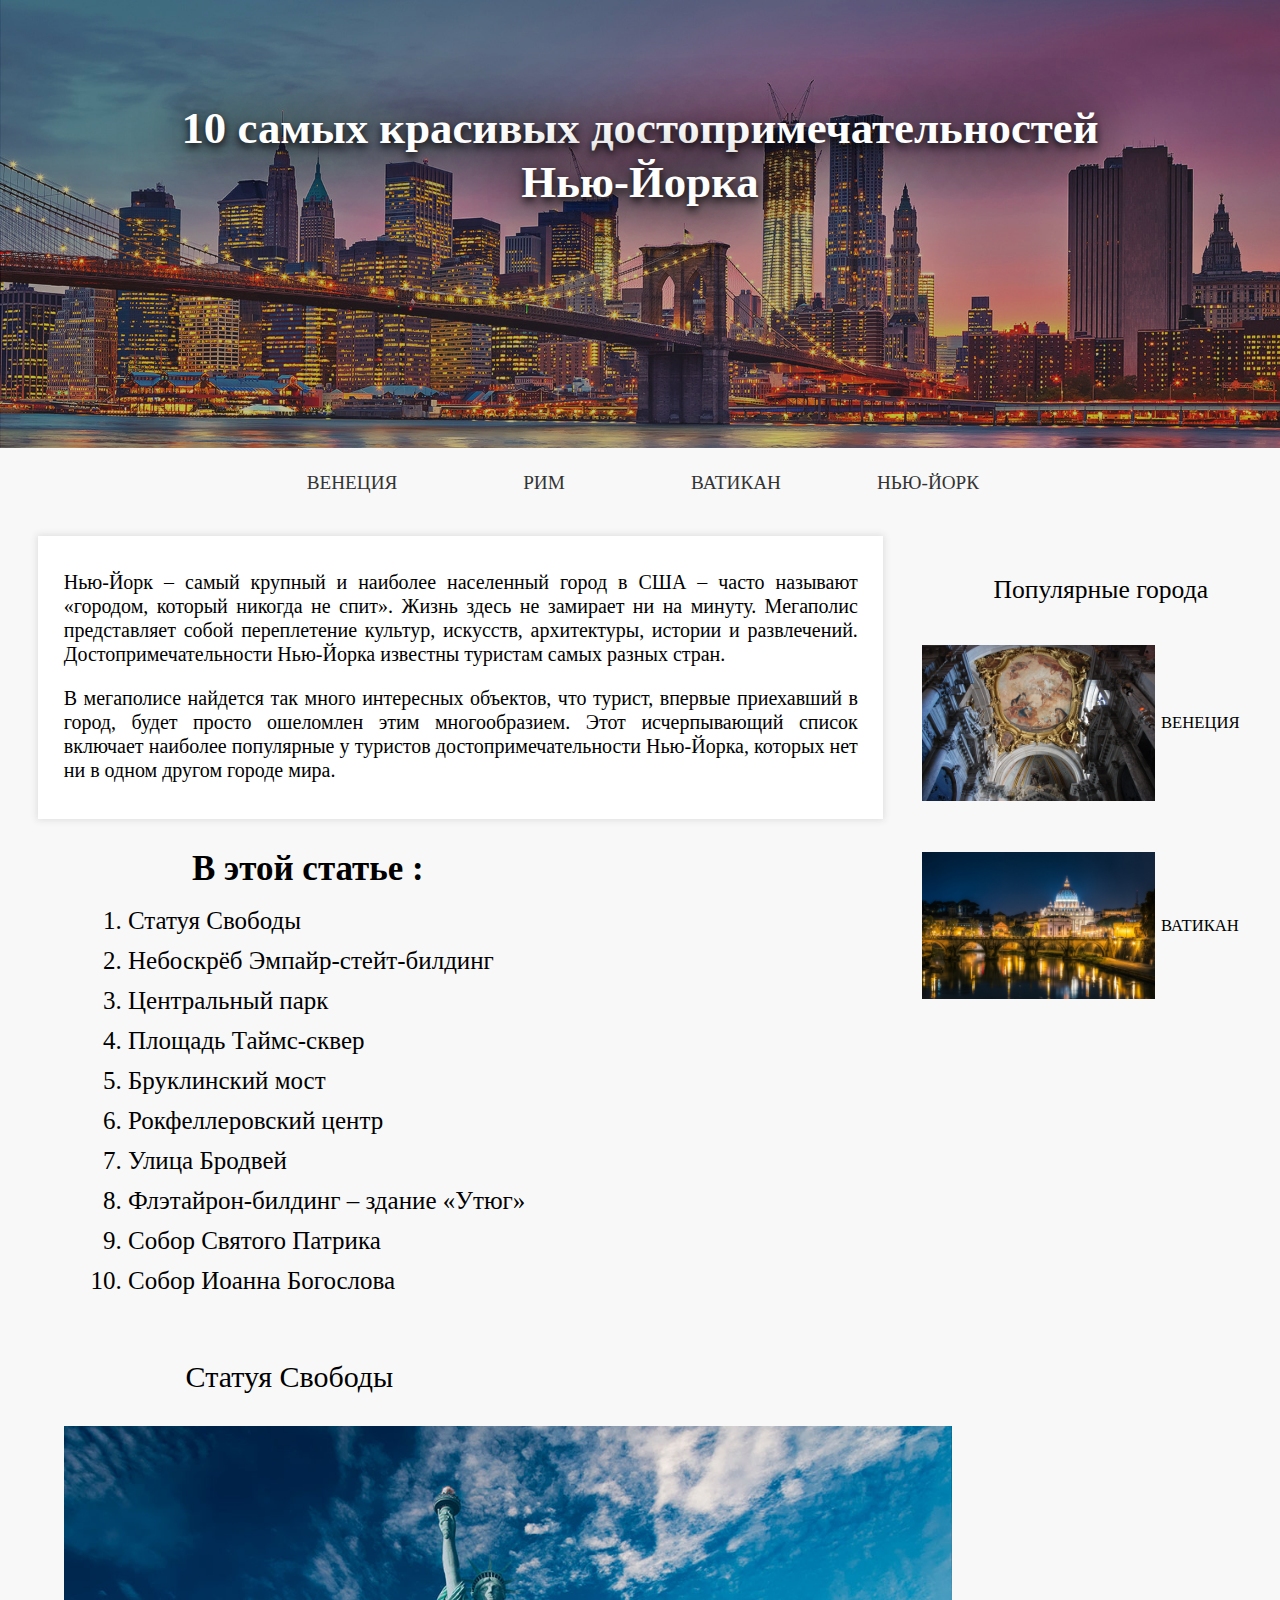
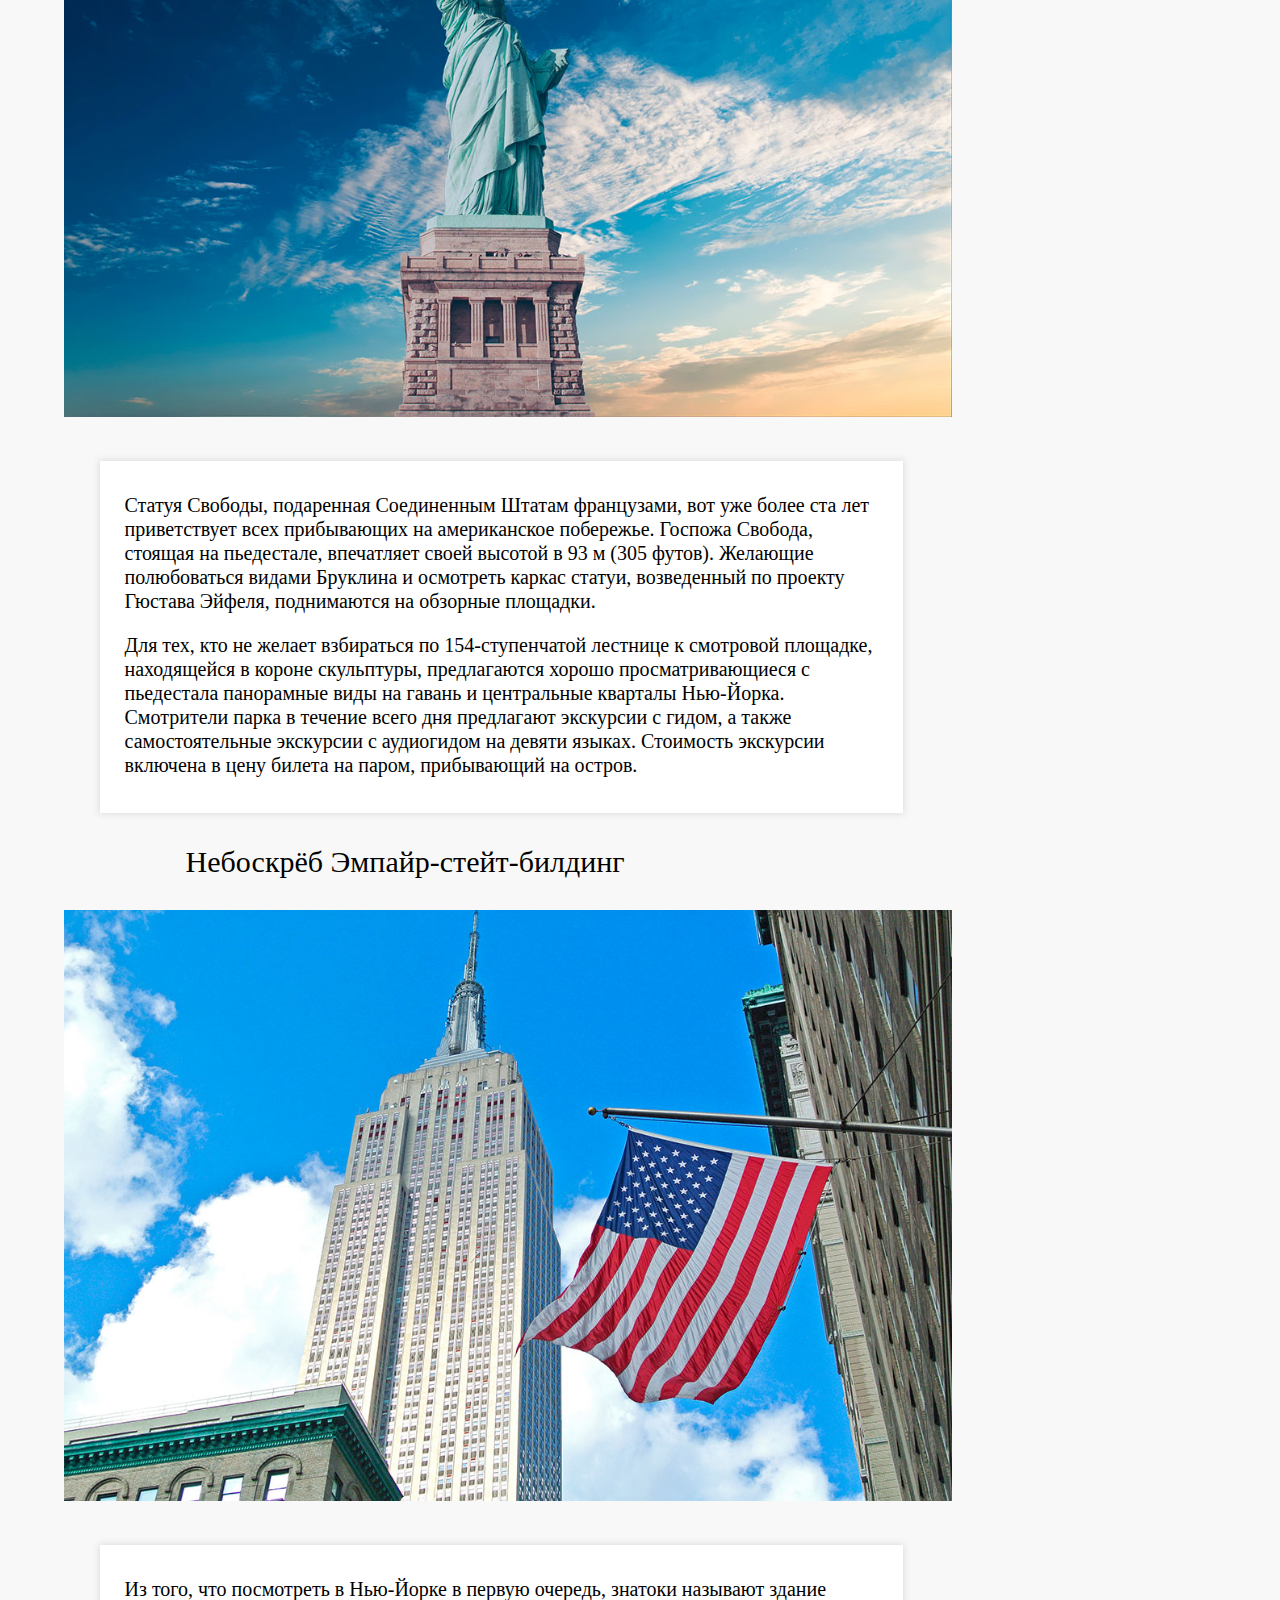
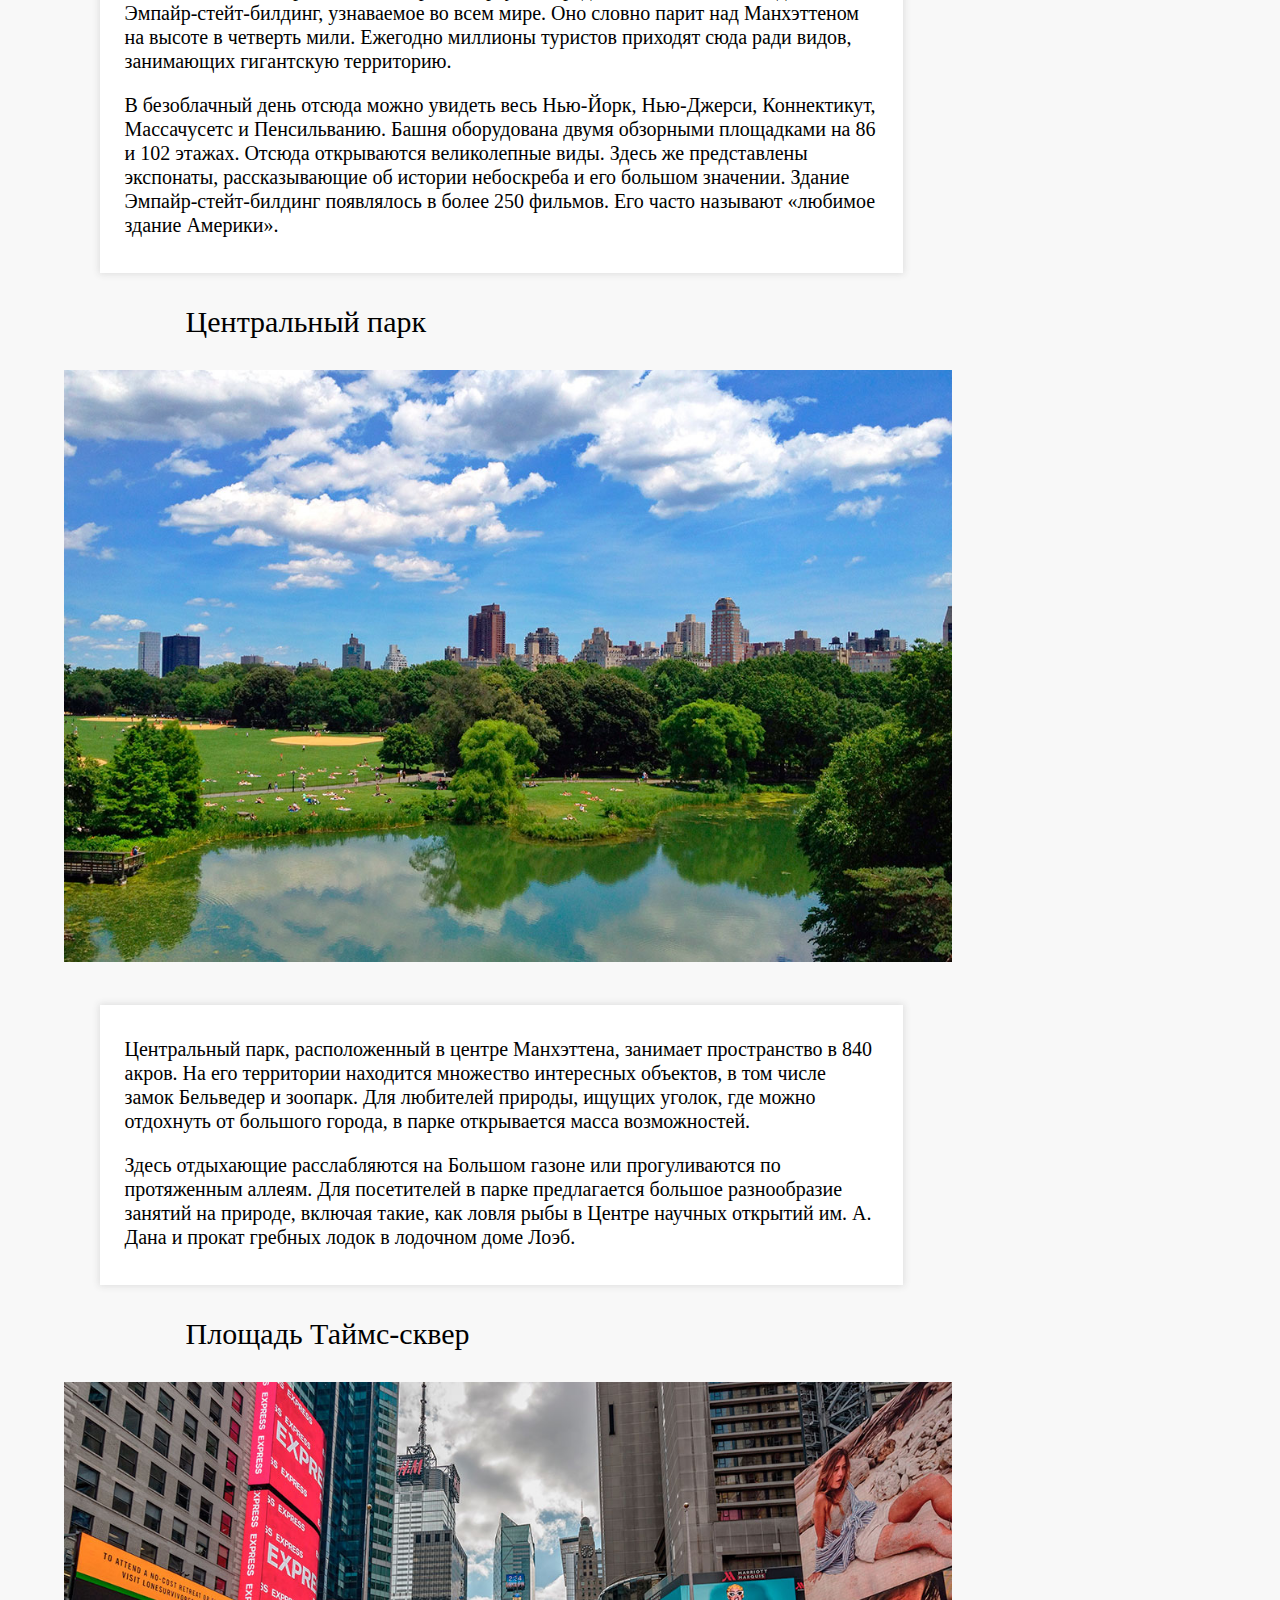
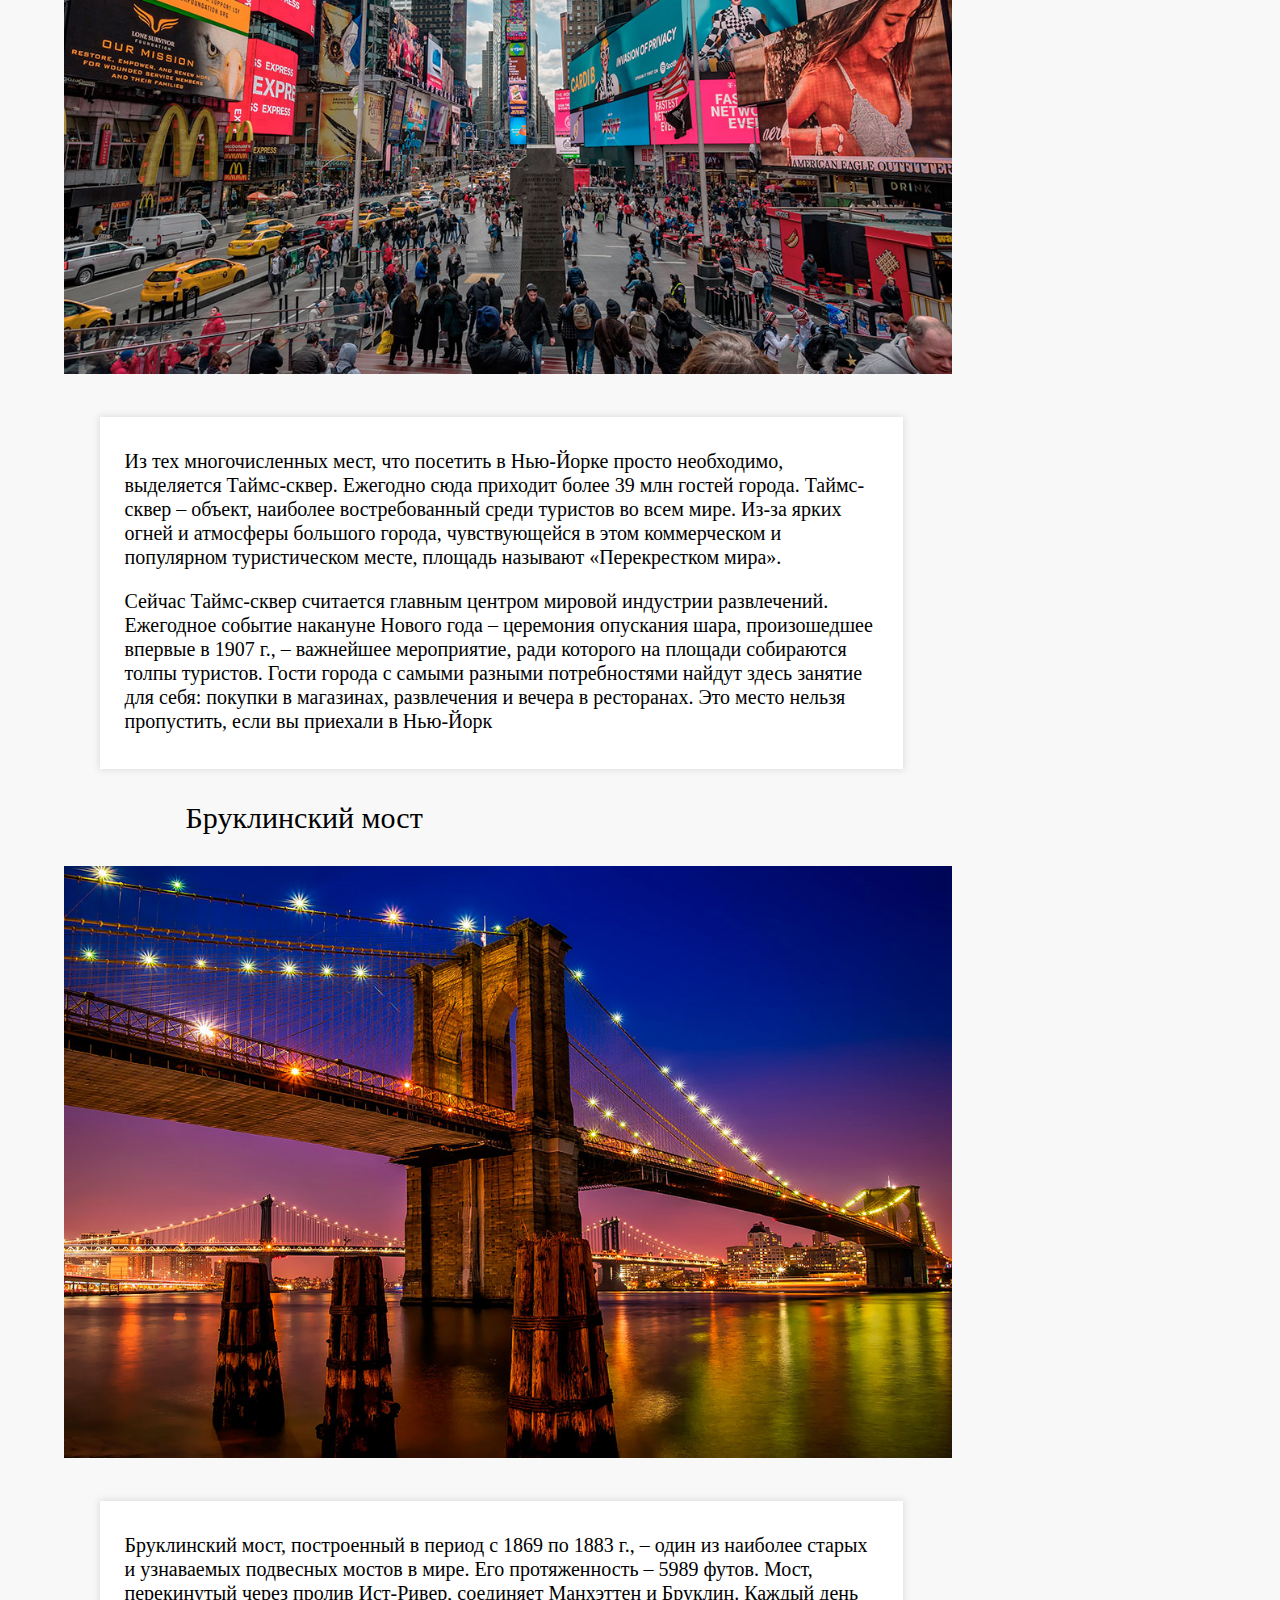
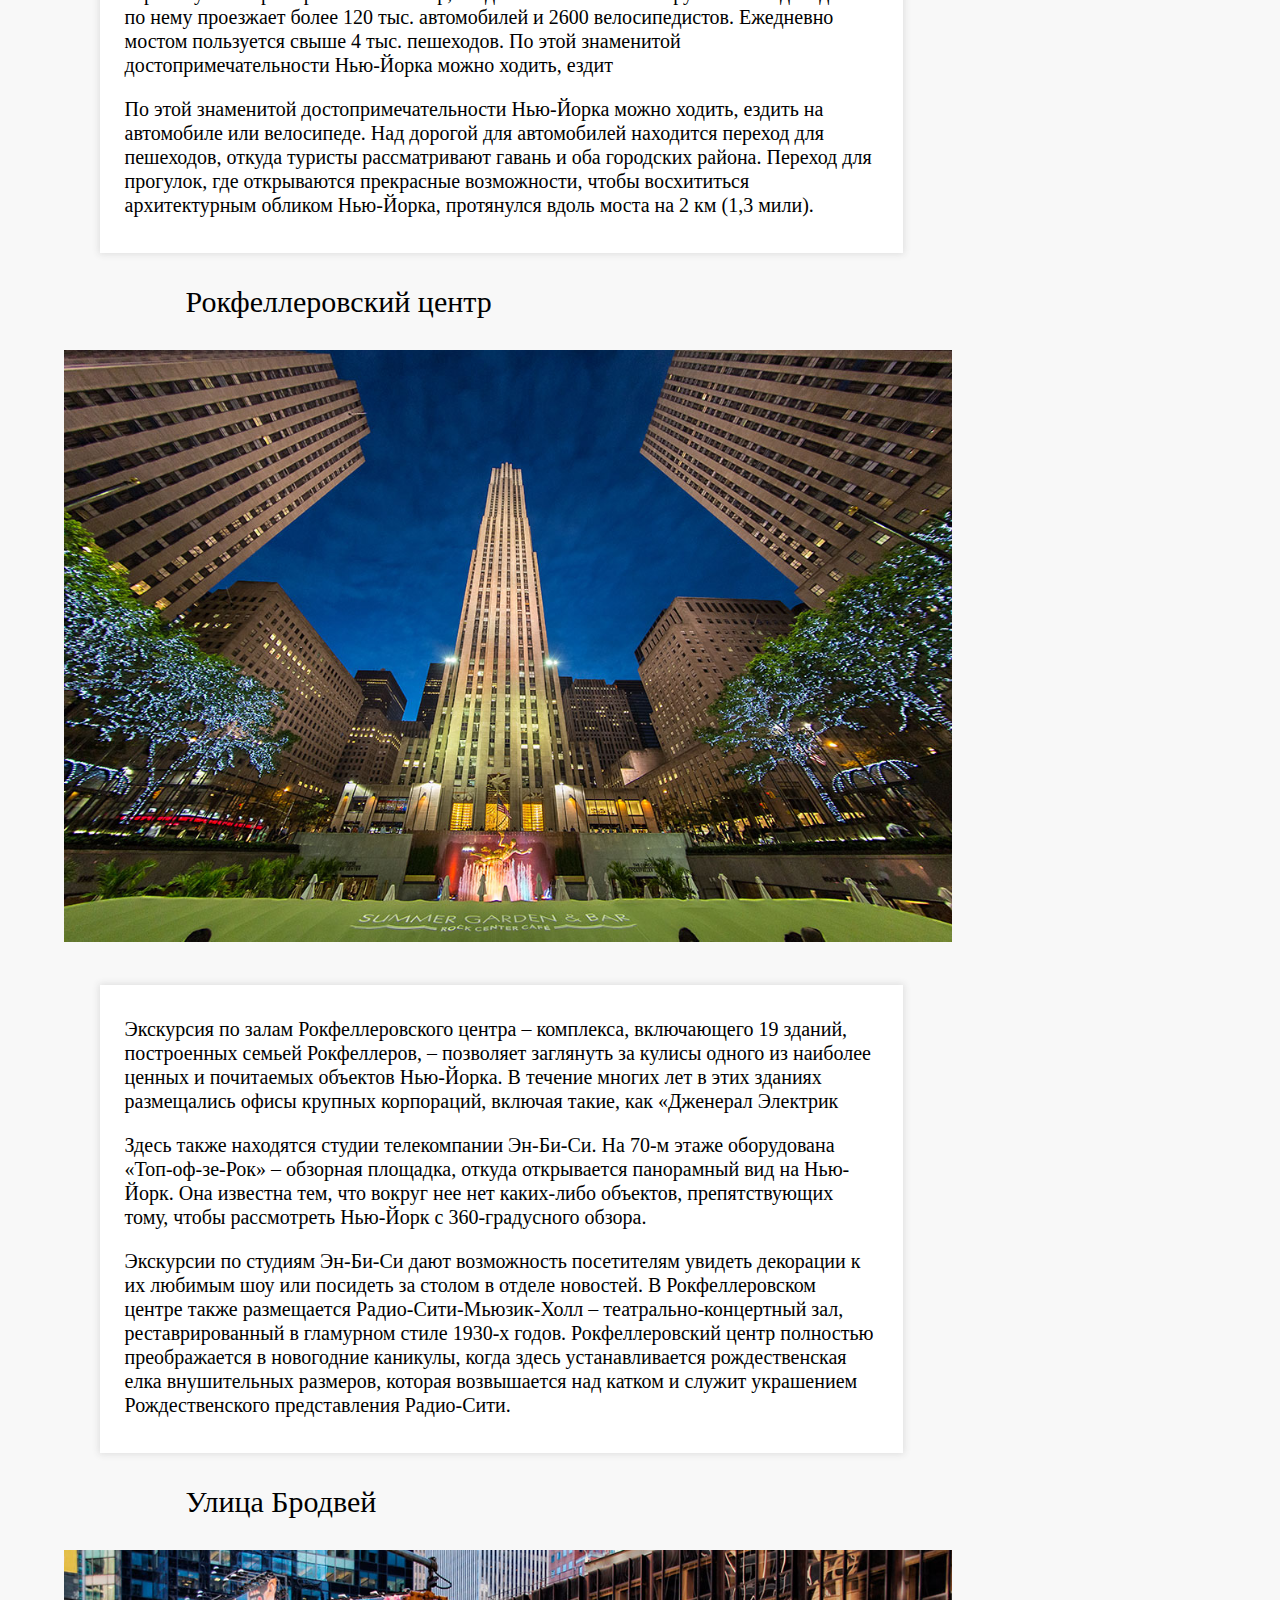
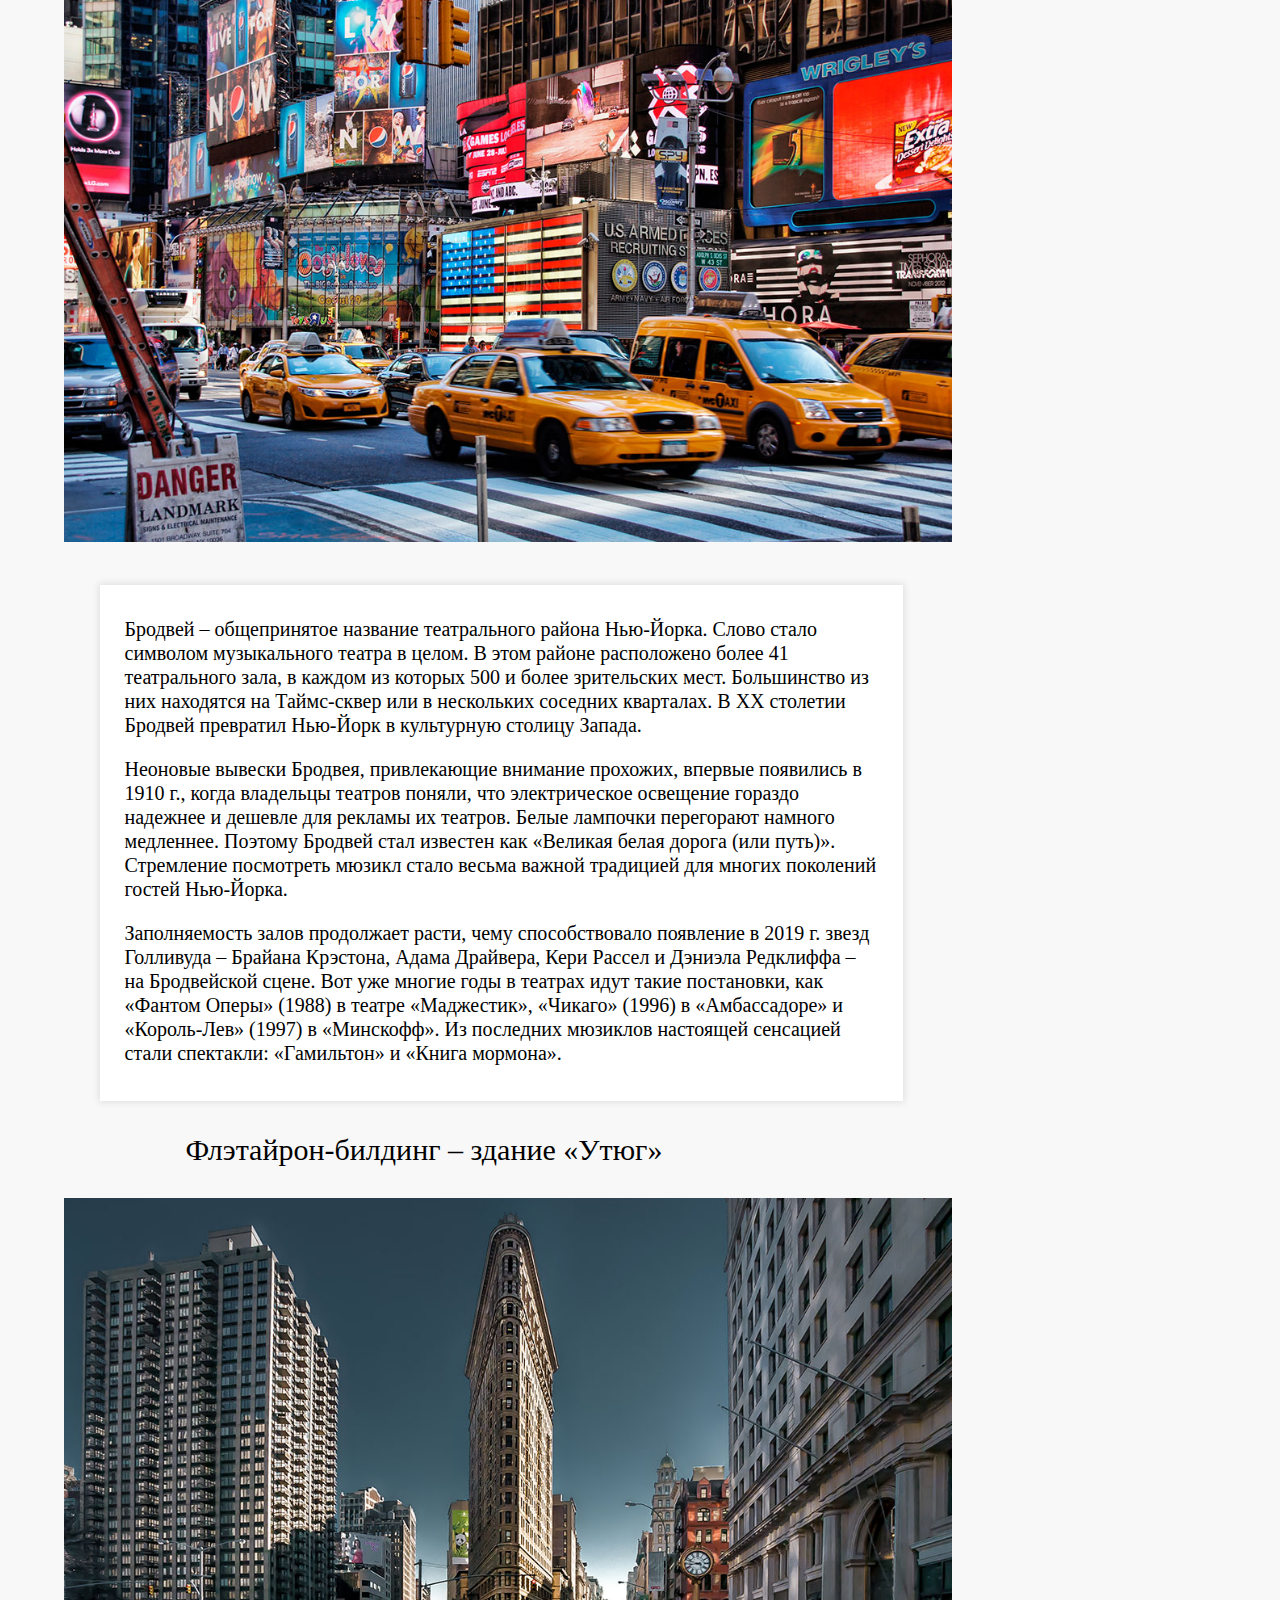
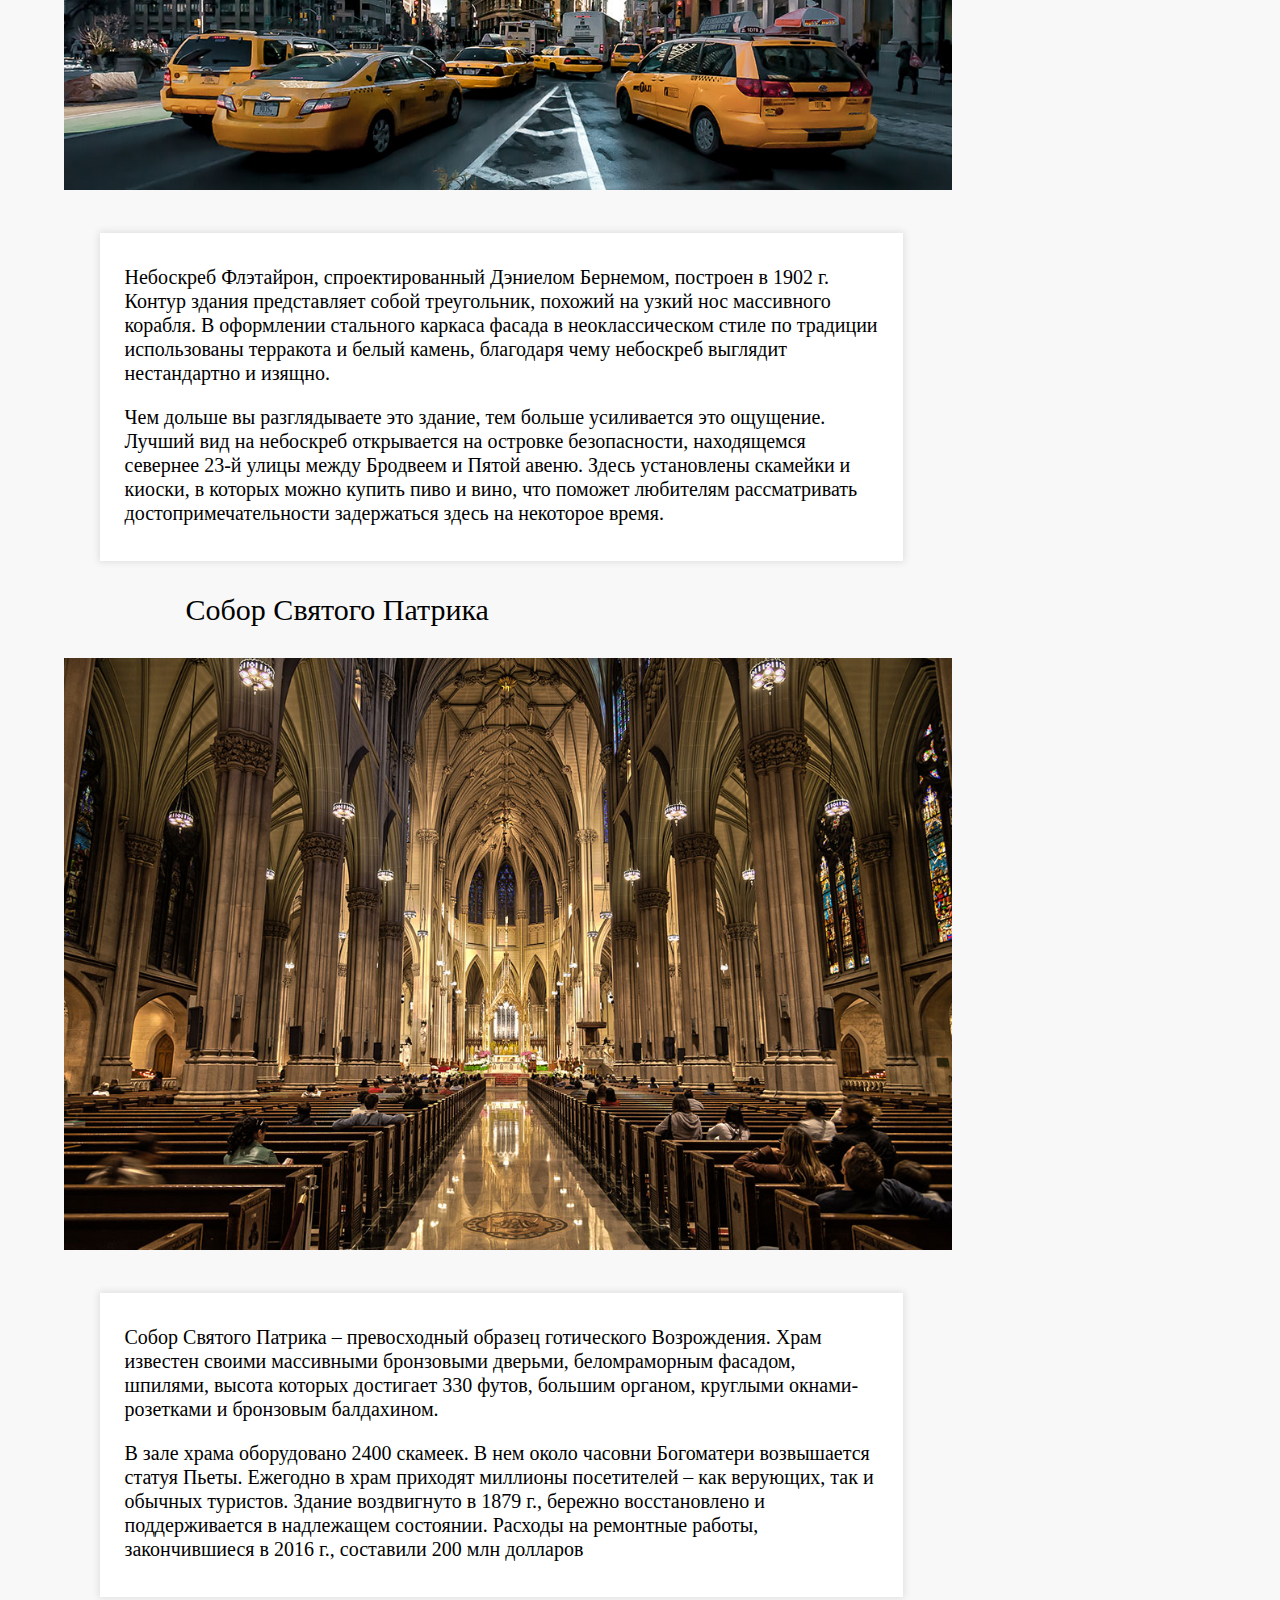
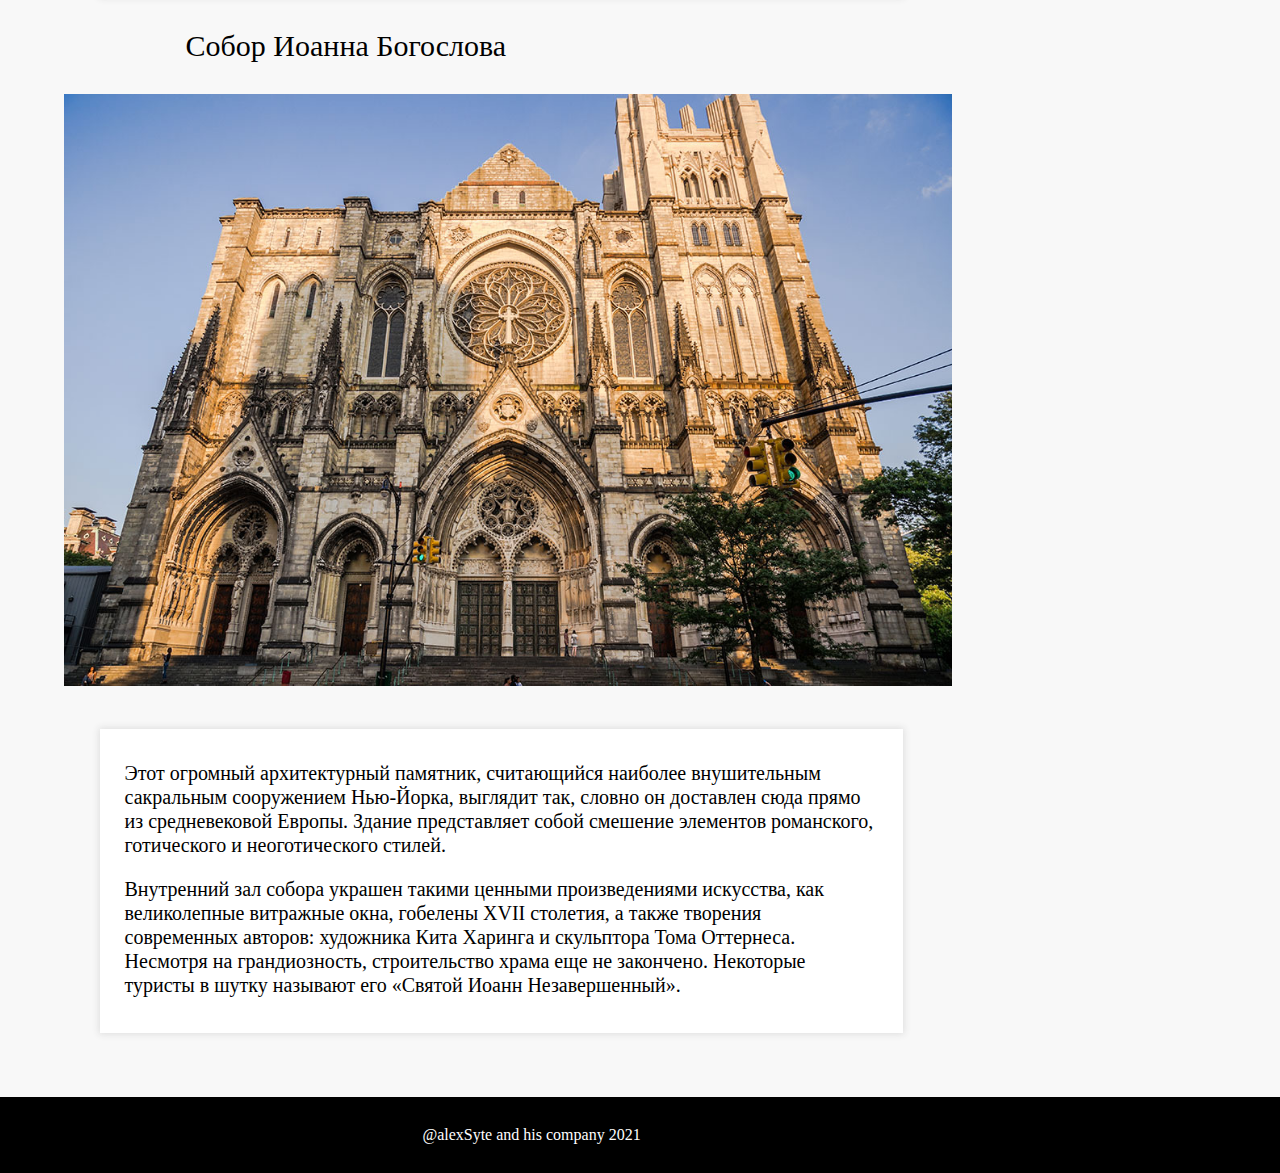
==== New_York.html @ e2315a69 "03.Ready" ====
<!DOCTYPE html>
<html lang="ру">
<head>
    <meta charset="utf-8">
    <title>Journeys</title>
    <link rel="stylesheet" href="styles.css"/>
    <link rel="preconnect" href="https://fonts.gstatic.com">
    <link href="https://fonts.googleapis.com/css2?family=Montserrat&family=Playfair+Display:ital,wght@0,700;1,600;1,700&display=swap">
    <style>
        .intro {
            width: 100%; /* тут картинка*/
            height: 35vw;
            background-image: url("assets/images/new-york/New-York-City-USA(header)N.jpg");
            background-repeat: no-repeat;
            background-size: cover;
            background-position: 0 0;
            opacity: 0.97;
        }
    </style>
</head>
<body>
    <div class="intro">
        <h1>
            <div class="caption" align="center"> 10 самых красивых достопримечательностей <br>Нью-Йорка</br> </div>
        </h1>
    </div>
    <div class="menu">
        <li class="list-cites"><a class="nav-cites-link" href="index.html">Венеция</a></li>
        <li class="list-cites"><a class="nav-cites-link" href="Rome.html">Рим</a></li>
        <li class="list-cites"><a class="nav-cites-link" href="Vatican.html">Ватикан</a></li>
        <li class="list-cites"><a class="nav-cites-link" href="New_York.html">Нью-Йорк</a></li>
    </div>
    <aside class="recommended-place">
        <div class="rec-title">
            Популярные города
        </div>
        <div class="recommend-cites">
            <img src="assets/images/venic/santi-giovanni-e-paolo.jpg" width="65%" alt="">
            <div class="config-recomm-text">
                <a class="Rome-text" href="index.html">Венеция</a>
            </div>
        </div>
        <div class="recommend-cites">
            <img src="assets/images/vatican/Vaatican_recomm.jpg" alt="" width="65%">
            <div class="config-recomm-text">
                <a class="Rome-text" href="Vatican.html">Ватикан</a>
            </div>
        </div>
    </aside>
    <artical>
        <div class="boxShadow ">
            <div class="intro_text">
                <p align="justify">
                    Нью-Йорк – самый крупный и наиболее населенный город в США – часто называют «городом, который
                    никогда не спит». Жизнь здесь не замирает ни на минуту. Мегаполис представляет собой переплетение
                    культур, искусств, архитектуры, истории и развлечений. Достопримечательности Нью-Йорка известны
                    туристам самых разных стран.
                </p>
                <p align="justify">
                    В мегаполисе найдется так много интересных объектов, что турист, впервые приехавший в город, будет
                    просто ошеломлен этим многообразием. Этот исчерпывающий список включает наиболее популярные у
                    туристов достопримечательности Нью-Йорка, которых нет ни в одном другом городе мира.
                </p>
            </div>
        </div>
    </artical>
    <div class="nav_title">В этой статье :</div>
    <nav>
        <ol class="nav">
            <li><a class="nav_link" href="#grand-canal">Статуя Свободы</a></li>
            <li><a class="nav_link" href="#st.-marks-basilica">Небоскрёб Эмпайр-стейт-билдинг</a></li>
            <li><a class="nav_link" href="#san-giorgio-maggiore">Центральный парк</a></li>
            <li><a class="nav_link" href="#bridge-of-sighs">Площадь Таймс-сквер</a></li>
            <li><a class="nav_link" href="#burano-canal">Бруклинский мост</a></li>
            <li><a class="nav_link" href="#carnaval">Рокфеллеровский центр</a></li>
            <li><a class="nav_link" href="#rialto-bridge">Улица Бродвей</a></li>
            <li><a class="nav_link" href="#dvorec-dozhej">Флэтайрон-билдинг – здание «Утюг»</a></li>
            <li><a class="nav_link" href="#santi-giovanni-e-paolo">Собор Святого Патрика</a></li>
            <li><a class="nav_link" href="#scuola-grande-di-san-rocco">Собор Иоанна Богослова</a></li>
        </ol>
    </nav>
    <main>
        <div class="sight">
            <figure>
                <div id="grand-canal" class="title-sight">
                    Статуя Свободы
                </div>
                <div class="sight-picture">
                    <img src="assets/images/new-york/statue-of-liberty.jpg" alt="" width="73%">
                </div>
                <div class="boxShadow">
                    <article class="intro_text">
                        <p>Статуя Свободы, подаренная Соединенным Штатам французами, вот уже более ста лет приветствует
                            всех прибывающих на американское побережье. Госпожа Свобода, стоящая на пьедестале,
                            впечатляет своей высотой в 93 м (305 футов). Желающие полюбоваться видами Бруклина и
                            осмотреть каркас статуи, возведенный по проекту Гюстава Эйфеля, поднимаются на обзорные
                            площадки.
                        </p>
                        <p>Для тех, кто не желает взбираться по 154-ступенчатой лестнице к смотровой площадке,
                            находящейся в короне скульптуры, предлагаются хорошо просматривающиеся с пьедестала
                            панорамные виды на гавань и центральные кварталы Нью-Йорка. Смотрители парка в течение всего
                            дня предлагают экскурсии с гидом, а также самостоятельные экскурсии с аудиогидом на девяти
                            языках. Стоимость экскурсии включена в цену билета на паром, прибывающий на остров.
                        </p>
                    </article>
                </div>
            </figure>
            <figure>
                <div id="st.-marks-basilica" class="title-sight">
                    Небоскрёб Эмпайр-стейт-билдинг
                </div>
                <div class="sight-picture">
                    <img src="assets/images/new-york/empire-state-building.jpg" alt="" width="73%">
                </div>
                <div class="boxShadow">
                    <article class="intro_text">
                        <p>
                            Из того, что посмотреть в Нью-Йорке в первую очередь, знатоки называют здание
                            Эмпайр-стейт-билдинг, узнаваемое во всем мире. Оно словно парит над Манхэттеном на высоте в
                            четверть мили. Ежегодно миллионы туристов приходят сюда ради видов, занимающих гигантскую
                            территорию.
                        <p>
                            В безоблачный день отсюда можно увидеть весь Нью-Йорк, Нью-Джерси, Коннектикут, Массачусетс
                            и Пенсильванию. Башня оборудована двумя обзорными площадками на 86 и 102 этажах. Отсюда
                            открываются великолепные виды. Здесь же представлены экспонаты, рассказывающие об истории
                            небоскреба и его большом значении. Здание Эмпайр-стейт-билдинг появлялось в более 250
                            фильмов. Его часто называют «любимое здание Америки».
                        </p>
                    </article>
                </div>
            </figure>
            <figure>
                <div id="san-giorgio-maggiore" class="title-sight">
                    Центральный парк
                </div>
                <div class="sight-picture">
                    <img src="assets/images/new-york/central-park.jpg" alt="" width="73%">
                </div>
                <div class="boxShadow">
                    <article class="intro_text">
                        <p>
                            Центральный парк, расположенный в центре Манхэттена, занимает пространство в 840 акров. На
                            его территории находится множество интересных объектов, в том числе замок Бельведер и
                            зоопарк. Для любителей природы, ищущих уголок, где можно отдохнуть от большого города, в
                            парке открывается масса возможностей.
                        </p>
                        <p>
                            Здесь отдыхающие расслабляются на Большом газоне или прогуливаются по протяженным аллеям.
                            Для посетителей в парке предлагается большое разнообразие занятий на природе, включая такие,
                            как ловля рыбы в Центре научных открытий им. А. Дана и прокат гребных лодок в лодочном доме
                            Лоэб.
                        </p>
                    </article>
                </div>
            </figure>
            <figure>
                <div id="bridge-of-sighs" class="title-sight">
                    Площадь Таймс-сквер
                </div>
                <div class="sight-picture">
                    <img src="assets/images/new-york/times-square.jpg" alt="" width="73%">
                </div>
                <div class="boxShadow">
                    <article class="intro_text">
                        <p>
                            Из тех многочисленных мест, что посетить в Нью-Йорке просто необходимо, выделяется
                            Таймс-сквер. Ежегодно сюда приходит более 39 млн гостей города. Таймс-сквер – объект,
                            наиболее востребованный среди туристов во всем мире. Из-за ярких огней и атмосферы большого
                            города, чувствующейся в этом коммерческом и популярном туристическом месте, площадь называют
                            «Перекрестком мира».
                        <p>
                            Сейчас Таймс-сквер считается главным центром мировой индустрии развлечений. Ежегодное
                            событие накануне Нового года – церемония опускания шара, произошедшее впервые в 1907 г., –
                            важнейшее мероприятие, ради которого на площади собираются толпы туристов. Гости города с
                            самыми разными потребностями найдут здесь занятие для себя: покупки в магазинах, развлечения
                            и вечера в ресторанах. Это место нельзя пропустить, если вы приехали в Нью-Йорк
                        </p>
                    </article>
                </div>
            </figure>
            <figure>
                <div id="burano-canal" class="title-sight">
                    Бруклинский мост
                </div>
                <div class="sight-picture">
                    <img src="assets/images/new-york/brooklyn-bridge.jpg" alt="" width="73%">
                </div>
                <div class="boxShadow">
                    <article class="intro_text">
                        <p>
                            Бруклинский мост, построенный в период с 1869 по 1883 г., – один из наиболее старых и
                            узнаваемых подвесных мостов в мире. Его протяженность – 5989 футов. Мост, перекинутый через
                            пролив Ист-Ривер, соединяет Манхэттен и Бруклин. Каждый день по нему проезжает более 120
                            тыс. автомобилей и 2600 велосипедистов. Ежедневно мостом пользуется свыше 4 тыс. пешеходов.
                            По этой знаменитой достопримечательности Нью-Йорка можно ходить, ездит
                        <p>
                            По этой знаменитой достопримечательности Нью-Йорка можно ходить, ездить на автомобиле или
                            велосипеде. Над дорогой для автомобилей находится переход для пешеходов, откуда туристы
                            рассматривают гавань и оба городских района. Переход для прогулок, где открываются
                            прекрасные возможности, чтобы восхититься архитектурным обликом Нью-Йорка, протянулся вдоль
                            моста на 2 км (1,3 мили).
                        </p>
                    </article>
                </div>
            </figure>
            <figure>
                <div id="carnaval" class="title-sight">
                    Рокфеллеровский центр
                </div>
                <div class="sight-picture">
                    <img src="assets/images/new-york/rockefeller-center.jpg" alt="" width="73%">
                </div>
                <div class="boxShadow">
                    <article class="intro_text">
                        <p>Экскурсия по залам Рокфеллеровского центра – комплекса, включающего 19 зданий, построенных
                            семьей Рокфеллеров, – позволяет заглянуть за кулисы одного из наиболее ценных и почитаемых
                            объектов Нью-Йорка. В течение многих лет в этих зданиях размещались офисы крупных
                            корпораций, включая такие, как «Дженерал Электрик
                        </p>
                        <p>Здесь также находятся студии телекомпании Эн-Би-Си. На 70-м этаже оборудована «Топ-оф-зе-Рок»
                            – обзорная площадка, откуда открывается панорамный вид на Нью-Йорк. Она известна тем, что
                            вокруг нее нет каких-либо объектов, препятствующих тому, чтобы рассмотреть Нью-Йорк с
                            360-градусного обзора.
                        </p>
                        <p>Экскурсии по студиям Эн-Би-Си дают возможность посетителям увидеть декорации к их любимым шоу
                            или посидеть за столом в отделе новостей. В Рокфеллеровском центре также размещается
                            Радио-Сити-Мьюзик-Холл – театрально-концертный зал, реставрированный в гламурном стиле
                            1930-х годов. Рокфеллеровский центр полностью преображается в новогодние каникулы, когда
                            здесь устанавливается рождественская елка внушительных размеров, которая возвышается над
                            катком и служит украшением Рождественского представления Радио-Сити.
                        </p>
                    </article>
                </div>
            </figure>
            <figure>
                <div id="rialto-bridge" class="title-sight">
                    Улица Бродвей
                </div>
                <div class="sight-picture">
                    <img src="assets/images/new-york/broadway.jpg" alt="" width="73%">
                </div>
                <div class="boxShadow">
                    <article class="intro_text">
                        <p>
                            Бродвей – общепринятое название театрального района Нью-Йорка. Слово стало символом
                            музыкального театра в целом. В этом районе расположено более 41 театрального зала, в каждом
                            из которых 500 и более зрительских мест. Большинство из них находятся на Таймс-сквер или в
                            нескольких соседних кварталах. В XX столетии Бродвей превратил Нью-Йорк в культурную столицу
                            Запада.
                        </p>
                        <p>
                            Неоновые вывески Бродвея, привлекающие внимание прохожих, впервые появились в 1910 г., когда
                            владельцы театров поняли, что электрическое освещение гораздо надежнее и дешевле для рекламы
                            их театров. Белые лампочки перегорают намного медленнее. Поэтому Бродвей стал известен как
                            «Великая белая дорога (или путь)». Стремление посмотреть мюзикл стало весьма важной
                            традицией для многих поколений гостей Нью-Йорка.
                        </p>
                        <p>
                            Заполняемость залов продолжает расти, чему способствовало появление в 2019 г. звезд
                            Голливуда – Брайана Крэстона, Адама Драйвера, Кери Рассел и Дэниэла Редклиффа – на
                            Бродвейской сцене. Вот уже многие годы в театрах идут такие постановки, как «Фантом Оперы»
                            (1988) в театре «Маджестик», «Чикаго» (1996) в «Амбассадоре» и «Король-Лев» (1997) в
                            «Минскофф». Из последних мюзиклов настоящей сенсацией стали спектакли: «Гамильтон» и «Книга
                            мормона».
                        </p>
                    </article>
                </div>
            </figure>
            <figure>
                <div id="dvorec-dozhej" class="title-sight">
                    Флэтайрон-билдинг – здание «Утюг»
                </div>
                <div class="sight-picture">
                    <img src="assets/images/new-york/flatiron-building.jpg" alt="" width="73%">
                </div>
                <div class="boxShadow">
                    <article class="intro_text">
                        <p>
                            Небоскреб Флэтайрон, спроектированный Дэниелом Бернемом, построен в 1902 г. Контур здания
                            представляет собой треугольник, похожий на узкий нос массивного корабля. В оформлении
                            стального каркаса фасада в неоклассическом стиле по традиции использованы терракота и белый
                            камень, благодаря чему небоскреб выглядит нестандартно и изящно.
                        </p>
                        <p>
                            Чем дольше вы разглядываете это здание, тем больше усиливается это ощущение. Лучший вид на
                            небоскреб открывается на островке безопасности, находящемся севернее 23-й улицы между
                            Бродвеем и Пятой авеню. Здесь установлены скамейки и киоски, в которых можно купить пиво и
                            вино, что поможет любителям рассматривать достопримечательности задержаться здесь на
                            некоторое время.
                        </p>
                    </article>
                </div>
            </figure>
            <figure>
                <div id="santi-giovanni-e-paolo" class="title-sight">
                    Собор Святого Патрика
                </div>
                <div class="sight-picture">
                    <img src="assets/images/new-york/st-patricks-cathedral.jpg" alt="" width="73%">
                </div>
                <div class="boxShadow">
                    <article class="intro_text">
                        <p>
                            Собор Святого Патрика – превосходный образец готического Возрождения. Храм известен своими
                            массивными бронзовыми дверьми, беломраморным фасадом, шпилями, высота которых достигает 330
                            футов, большим органом, круглыми окнами-розетками и бронзовым балдахином.
                        </p>
                        <p>
                            В зале храма оборудовано 2400 скамеек. В нем около часовни Богоматери возвышается статуя
                            Пьеты. Ежегодно в храм приходят миллионы посетителей – как верующих, так и обычных туристов.
                            Здание воздвигнуто в 1879 г., бережно восстановлено и поддерживается в надлежащем состоянии.
                            Расходы на ремонтные работы, закончившиеся в 2016 г., составили 200 млн долларов
                        </p>
                    </article>
                </div>
            </figure>
            <figure>
                <div id="scuola-grande-di-san-rocco" class="title-sight">
                    Собор Иоанна Богослова
                </div>
                <div class="sight-picture">
                    <img src="assets/images/new-york/cathedral-church-of-st-john-the-divine.jpg" alt="" width="73%">
                </div>
                <div class="boxShadow">
                    <article class="intro_text">
                        <p>
                            Этот огромный архитектурный памятник, считающийся наиболее внушительным сакральным
                            сооружением Нью-Йорка, выглядит так, словно он доставлен сюда прямо из средневековой Европы.
                            Здание представляет собой смешение элементов романского, готического и неоготического
                            стилей.
                        </p>
                        <p>
                            Внутренний зал собора украшен такими ценными произведениями искусства, как великолепные
                            витражные окна, гобелены XVII столетия, а также творения современных авторов: художника Кита
                            Харинга и скульптора Тома Оттернеса. Несмотря на грандиозность, строительство храма еще не
                            закончено. Некоторые туристы в шутку называют его «Святой Иоанн Незавершенный».
                        </p>
                    </article>
                </div>
            </figure>
        </div>
    </main>
    <footer class="footer">
        <div class="footer__title">
            @alexSyte and his company 2021
        </div>
    </footer>
</body>
</html>
---- styles.css ----
html {
    scroll-behavior: smooth;
}

body {
    margin: 0;
    font-family: "Montserrat", fantasy;
    line-height: 1.5em;
    color: black;
    background: #f8f8f8;
}

*,
*:before,
*:after {
    box-sizing: border-box;
}

h1, h2, h3, h4, h5, h6, p {
    margin: 0;
}

p {
    margin-bottom: 1em;
}

.caption { /*заглавие сверху*/
    padding-top: 8vw;
    text-align: center;
    font-family: 'Playfair Display', serif;
    font-size: 3.5vw;
    line-height: 1.2;
    color: white;
    text-shadow: 0px 0.1em 0.2em rgb(0 0 0),
    1px 0.1em 1.1em rgb(0 0 0),
    0em 0.1em 1.6em rgb(0 0 0)

}

.menu { /*это меню со всеми городами*/
    margin: auto;
    max-width: 60%;
    min-width: 300px;
    height: 50px;
    display: flex;
}

.list-cites { /* ссылки завернуты в элементы списка*/
    display: flex;
    align-items: center;
    justify-content: center;
    list-style-type: none;
    position: relative;
    height: 100%;
    flex-grow: 1;
    margin-top: 1.3%;
}

.nav-cites-link { /*сами сслыки на грода*/
    position: absolute;
    text-transform: uppercase;
    color: #333;
    font-size: 1.5vw;
    text-decoration: none;
}

.nav-cites-link:hover {
    font-size: 1.7vw;
    transition: font-size 0.2s linear;
}

.intro_text { /*тут вступление про Венецию*/
    padding: 4% 3% 2% 3%;
    font-family: 'Shippori Mincho B1', serif;
    height: 100%;
    font-size: 20px;
}

.boxShadow { /*это рамочка*/
    margin: 3%;
    max-width: 66%;
    font-size: 21px;
    box-shadow: 0 0 7px 1px rgb(221 221 221);
    background-color: white;
}

.recommended-place { /*справа рекомендации*/
    width: 28%;
    float: right;
    margin-top: 1%;
}

.rec-title { /*заголовок рекомендаций*/
    text-align: center;
    font-size: 2vw;
    margin-top: 3%;
    padding: 5% 0% 5% 0%;
}

.recommend-cites { /*картинка и название реком города*/
    display: flex;
    flex-direction: row;
    justify-content: flex-start;
    padding: 2vw 0vw 2vw 0vw;
}

.config-recomm-text { /*название города по середине*/
    width: 30%;
    text-align: center;
    display: flex;
    flex-direction: column;
    justify-content: center;
}

.Rome-text { /*сам текст */
    width: 100%;
    padding: 3%;
    color: black;
    text-decoration: none;
    font-size: 1.3vw;
    text-align: left;
    display: block;
    margin-left: 3%;
    text-transform: uppercase;
    font-width: 500;
    opacity: 1;
}

.Rome-text:hover { /*обработчик наведения*/
    opacity: 0.5;
    color: grey;
    transition: opacity .2s linear;
    transition: color .2s linear;
}

/* TODO content(navigation)*/
.nav_title { /*надпис содержание*/
    padding-bottom: 20px;
    width: 100%;
    padding-left: 15%;
    font-size: 35px;
    font-weight: bolder;
    font-family: 'Montaga', serif;
}

.nav { /*отвечает за навигацию*/
    line-height: 1.6;
    margin: 0;
    width: 100%;
    padding-left: 10%;
    font-size: 25px;
    font-weight: normal;
    font-family: 'Montaga', serif;
}

.nav_link { /*ссылочки*/
    color: black;
    text-decoration: none;
    position: relative;
    transition: color .3s linear;
}


.nav_link:hover { /*обработчик наведения на сылочку*/
    transition: color .2s linear;
    color: #f0d12a;
}


.main {
    width: 100%;
}

figure {
    margin: 0;
}

.sight {
    margin-left: 5%;
    margin-top: 5%;
    margin-bottom: 5%;
}

.title-sight {
    font-size: 30px;
    margin-left: 10%;
    margin-bottom: 3%;
}

.sight-picture{
    height:60%;
}


.main-block {
    width: 100%;
    height: 40px;
    background-color: black;
    background-size: cover;
    opacity: 90%;
    min-height: 100%;
}

.footer {
    padding: 2% 0;
    background-color: #000;
}

.footer__title {
    padding-left: 33%;
    color: white;
    font-size: 16px;
    font-weight: 500;
}
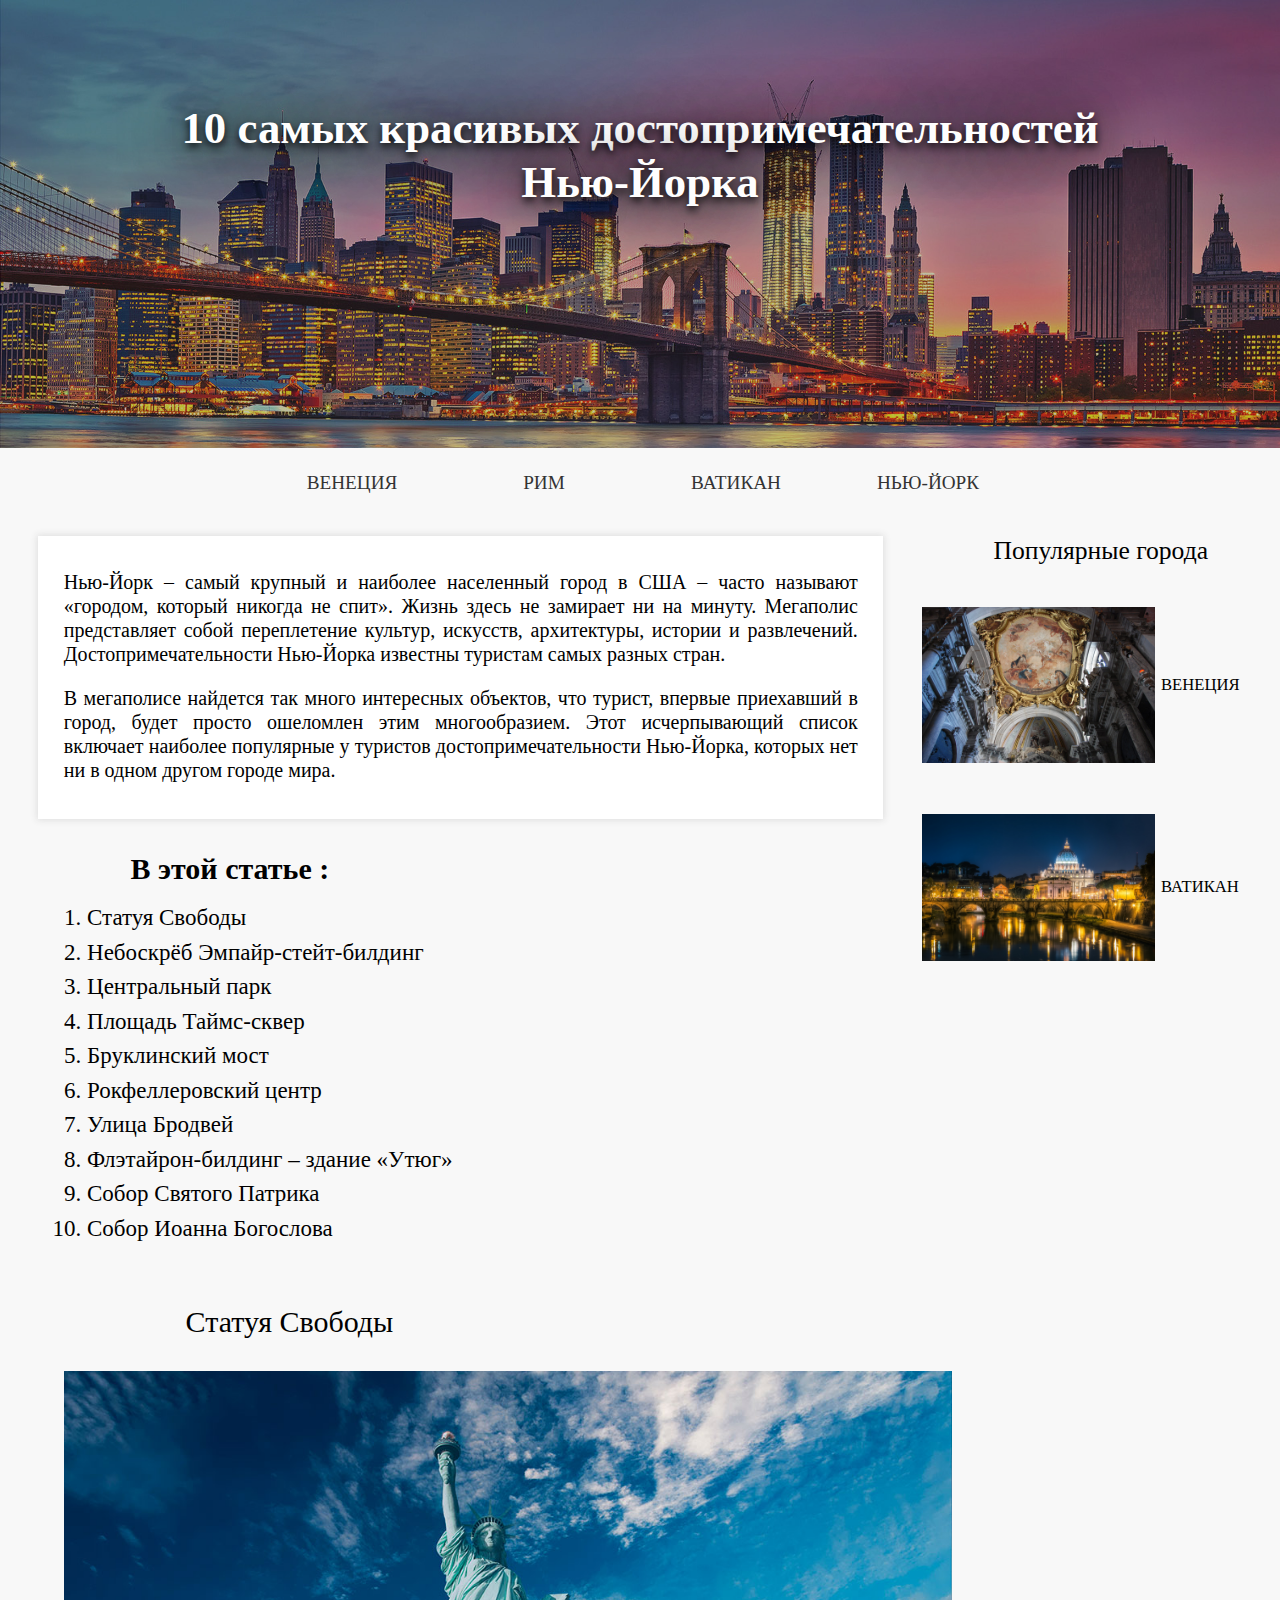
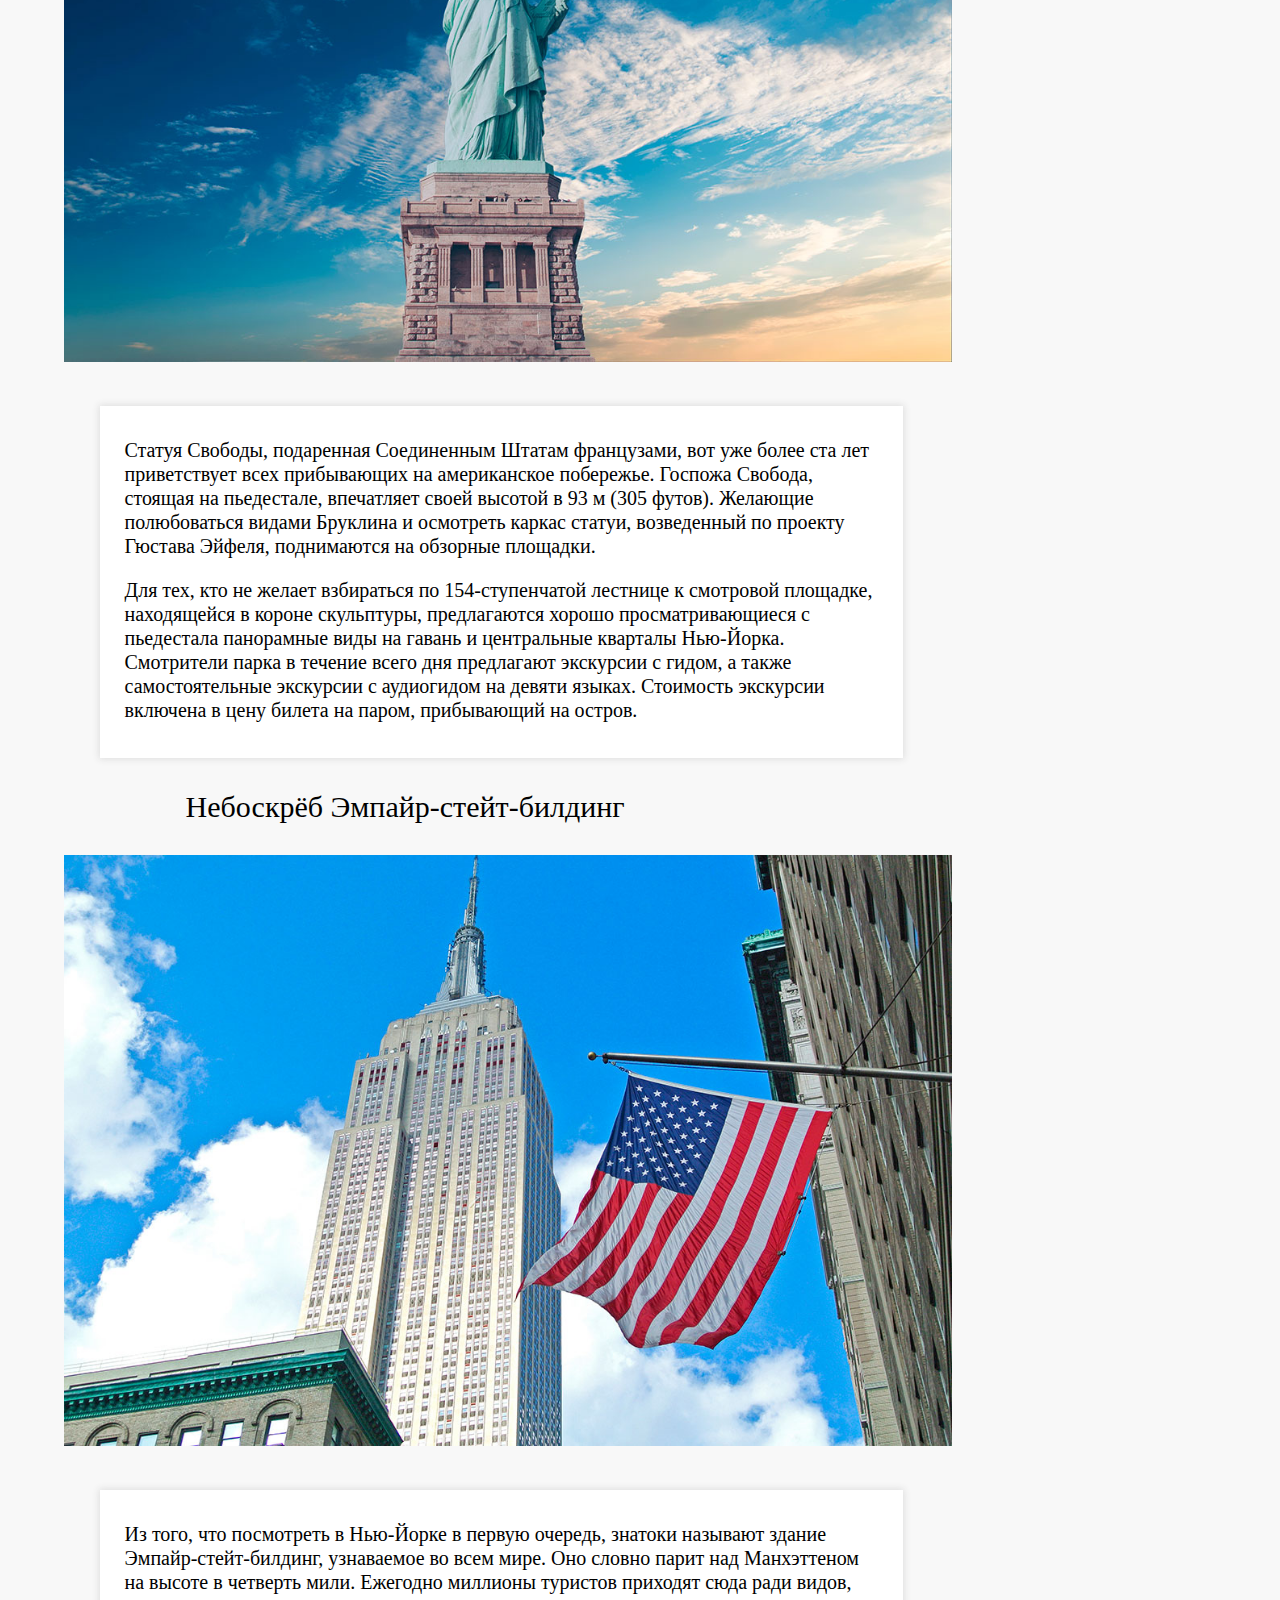
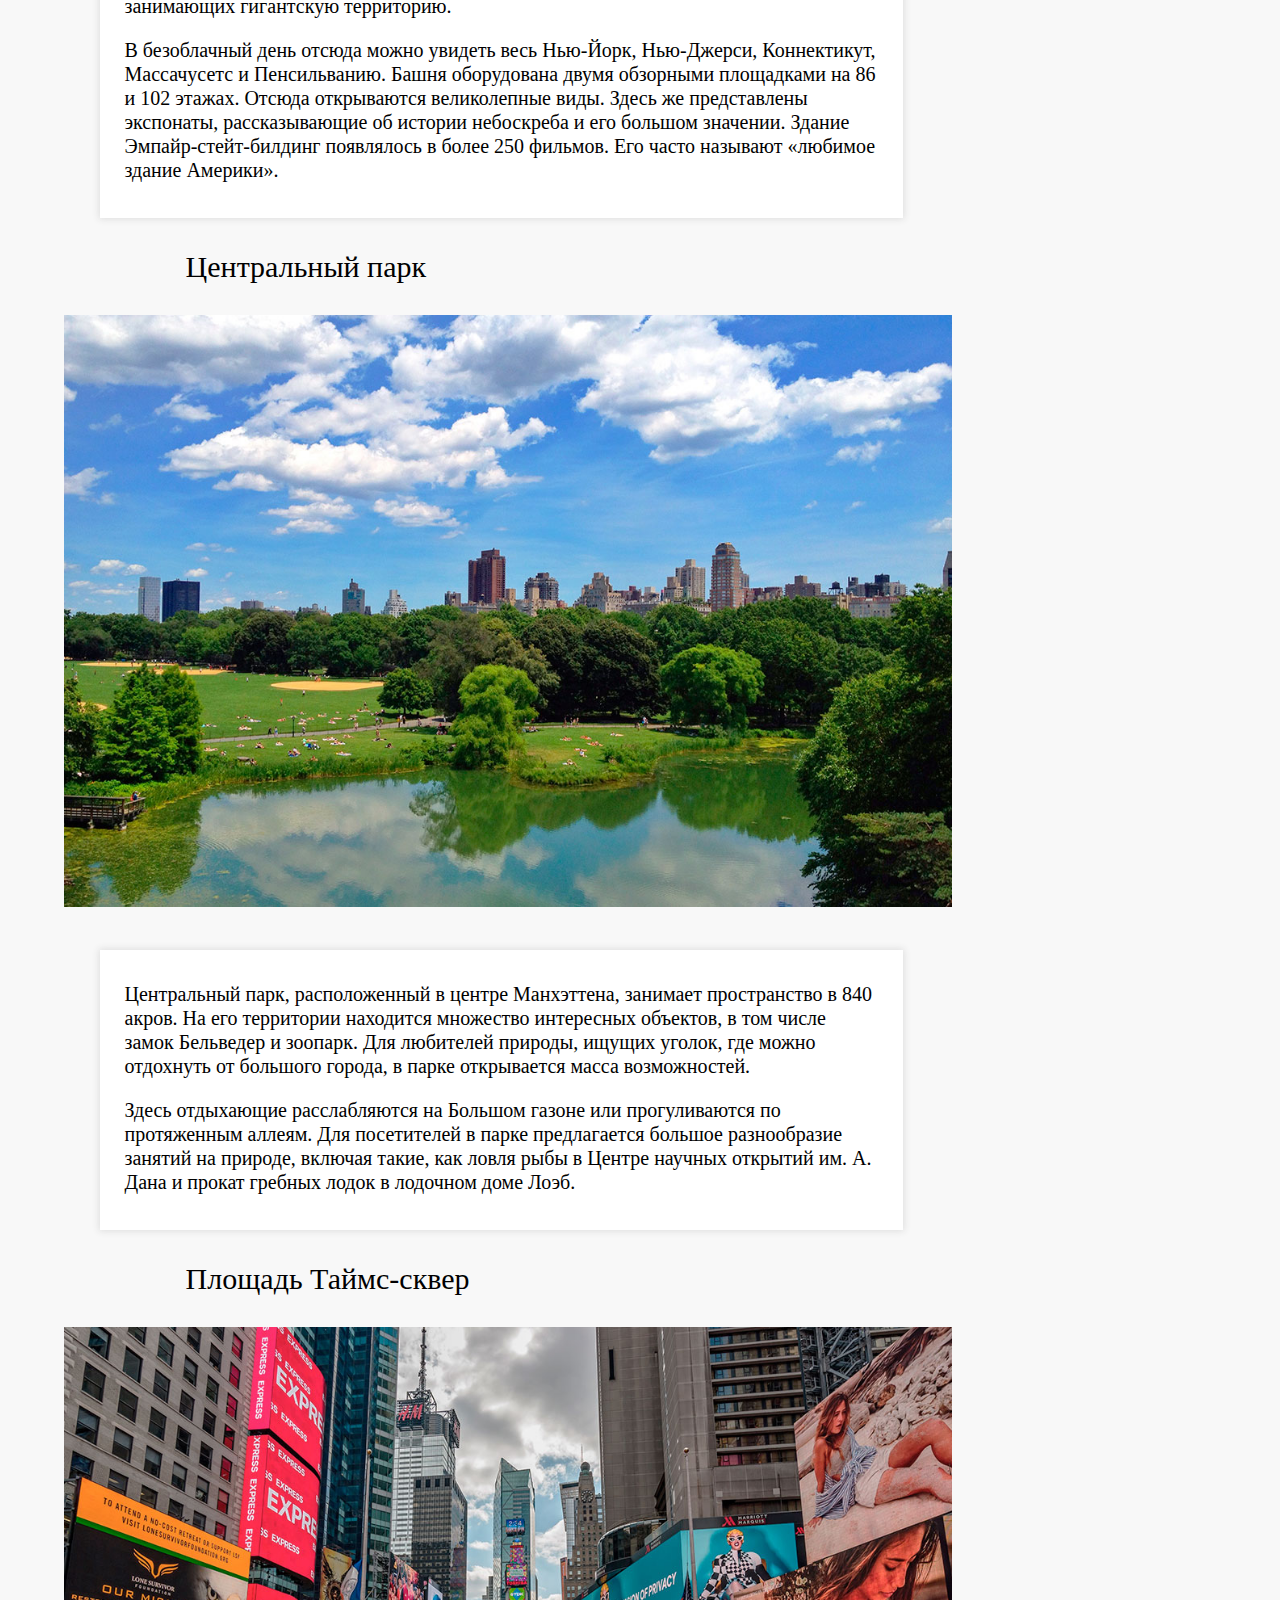
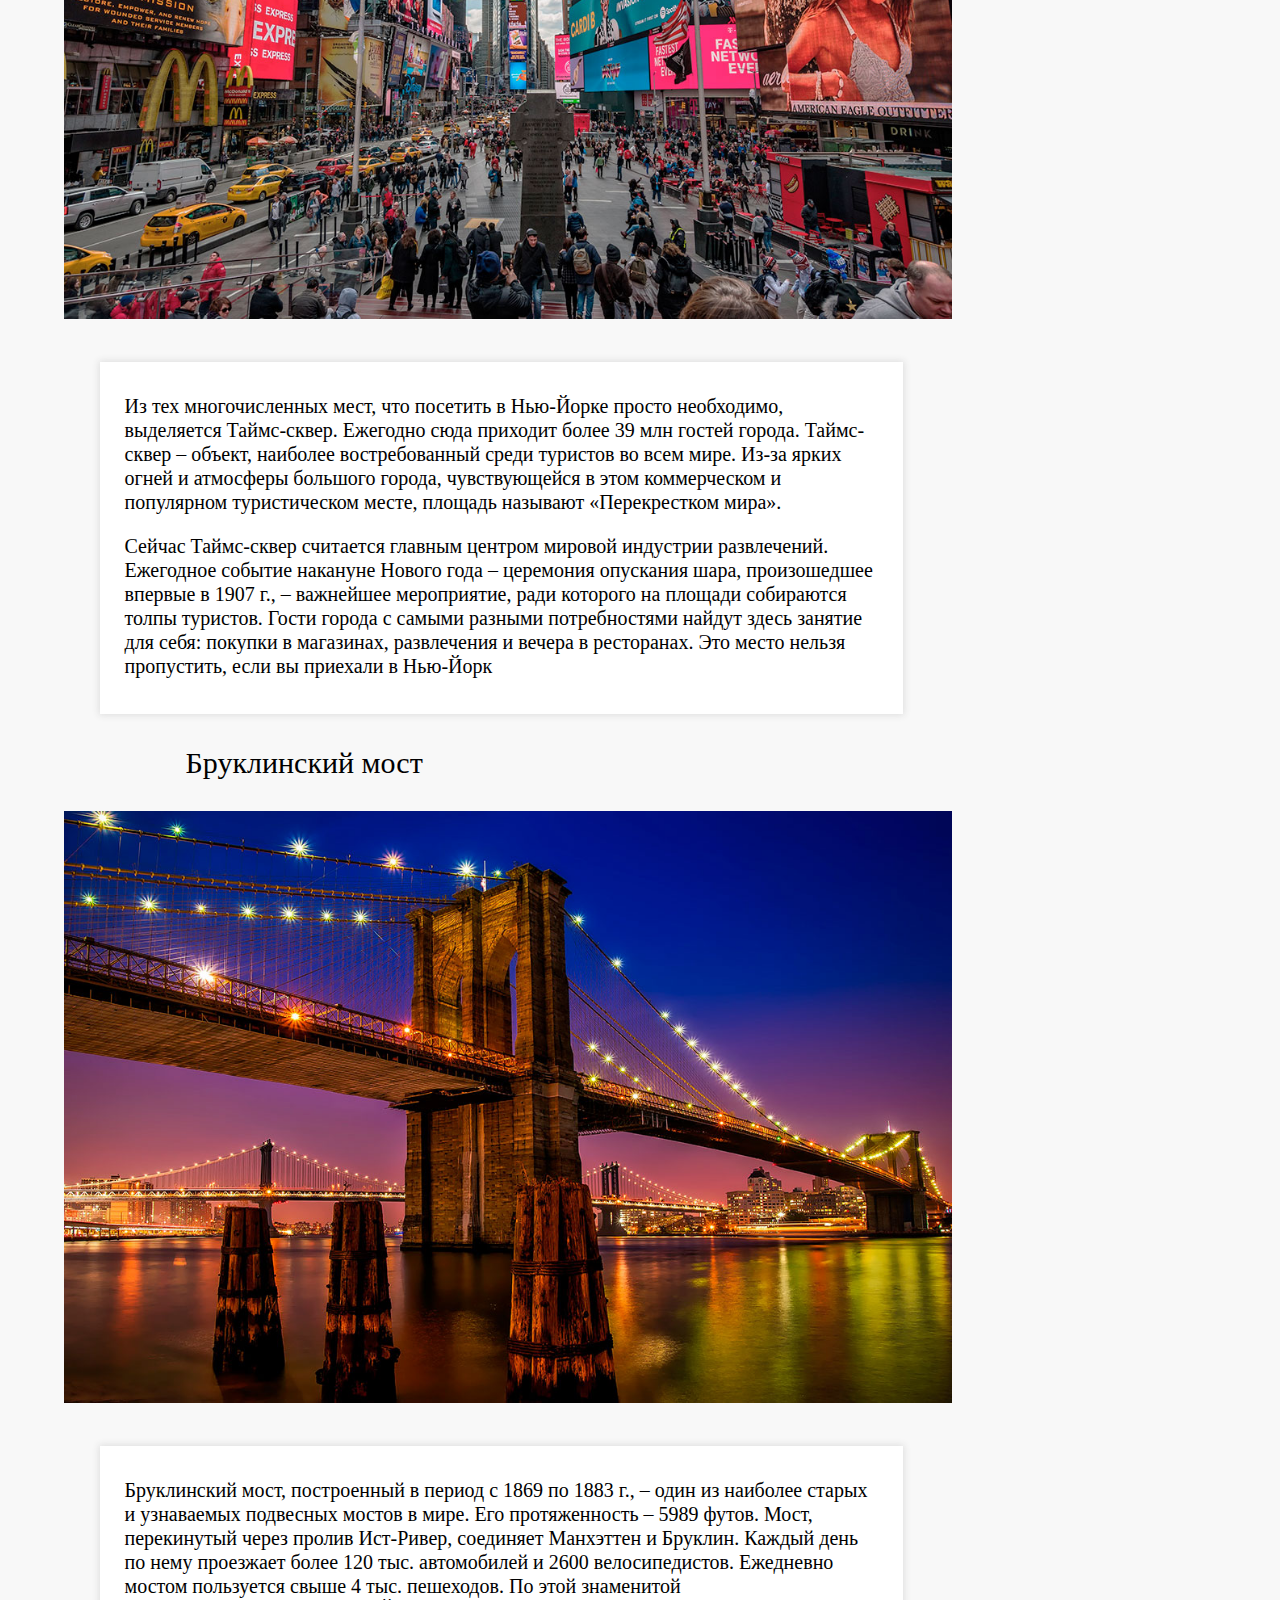
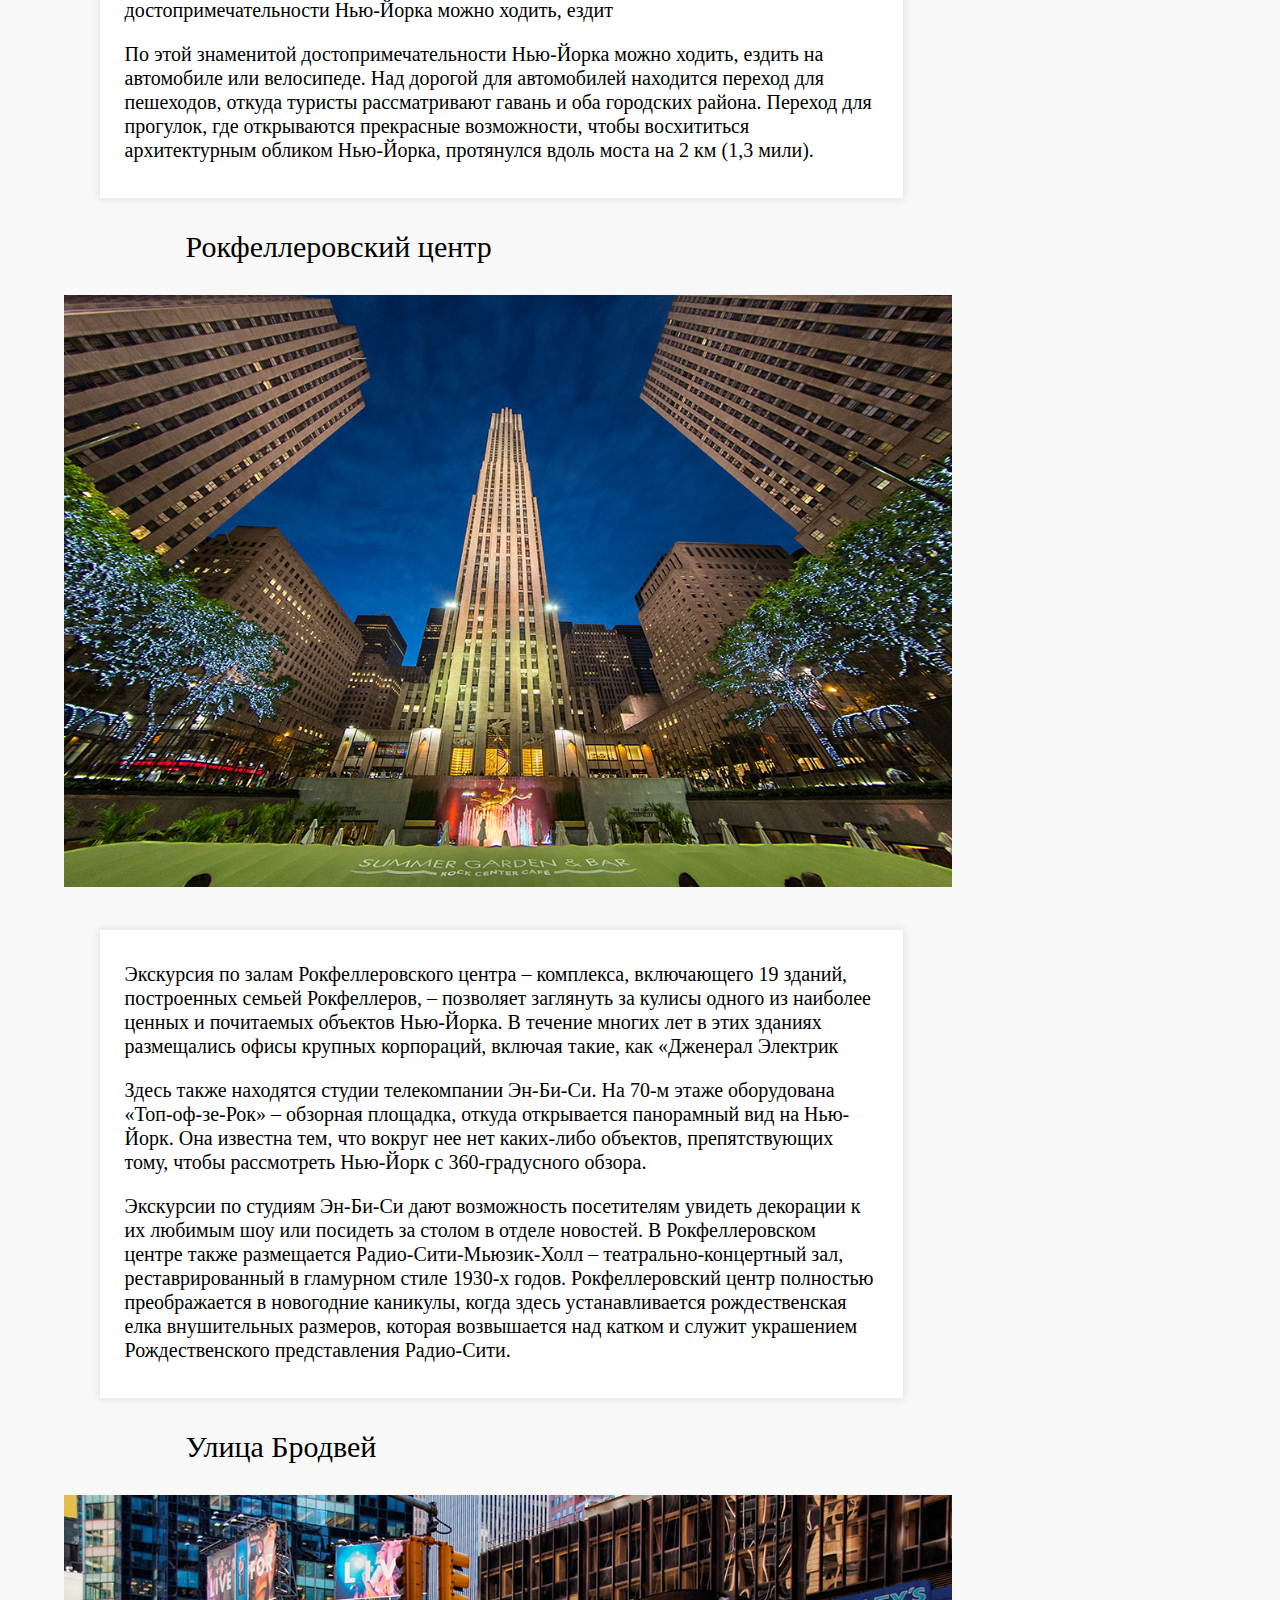
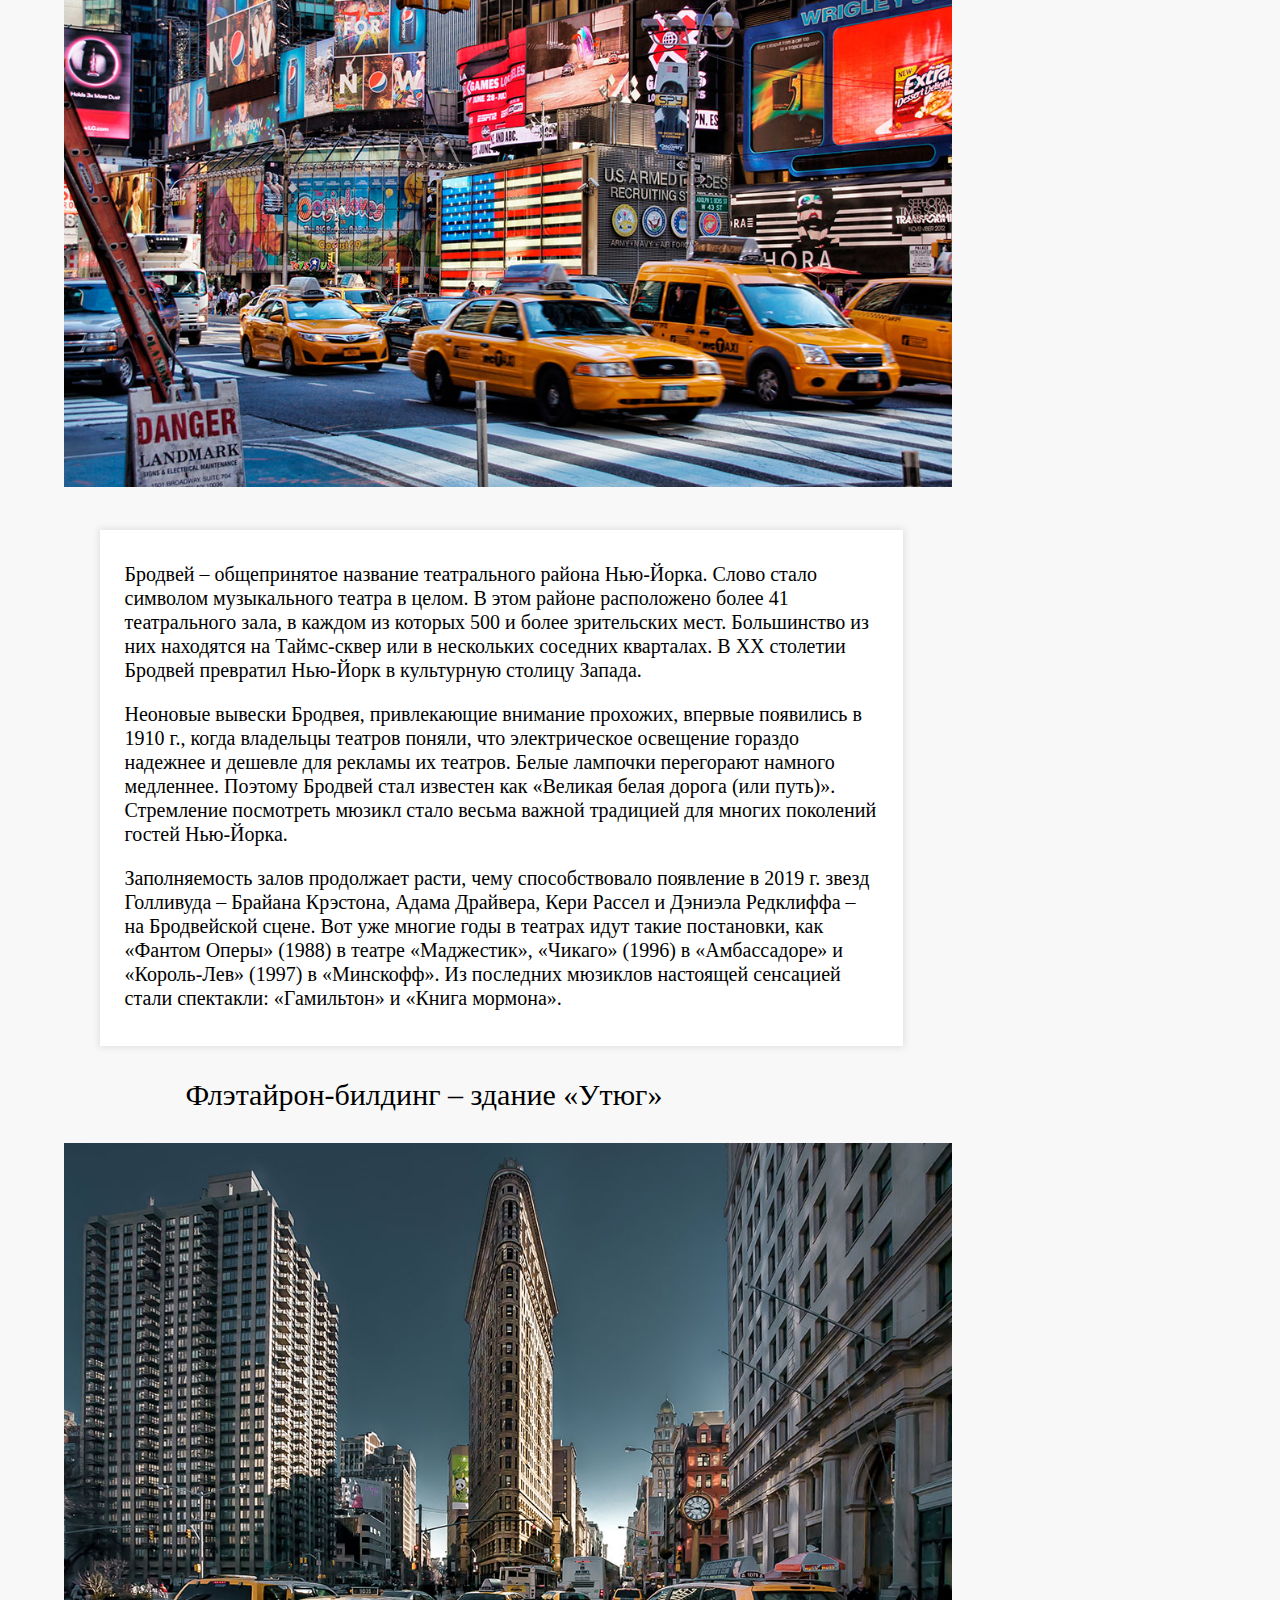
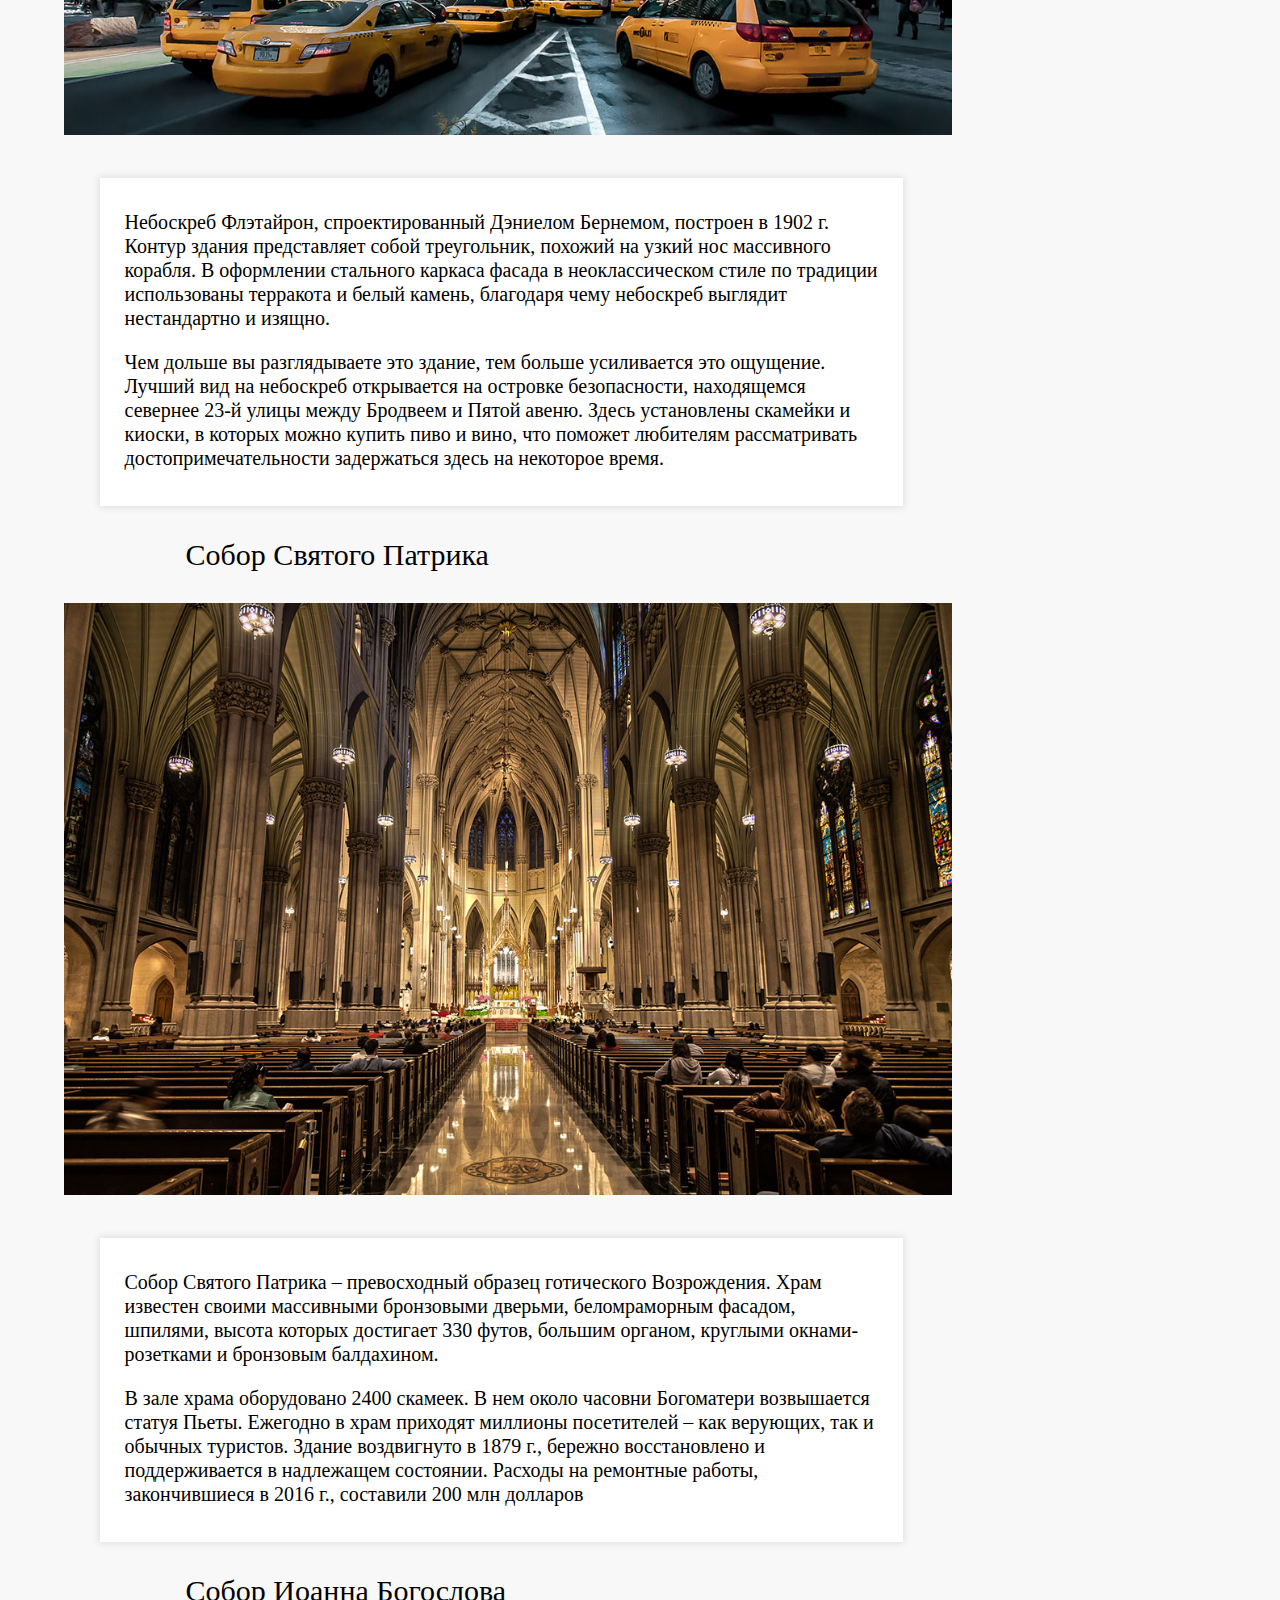
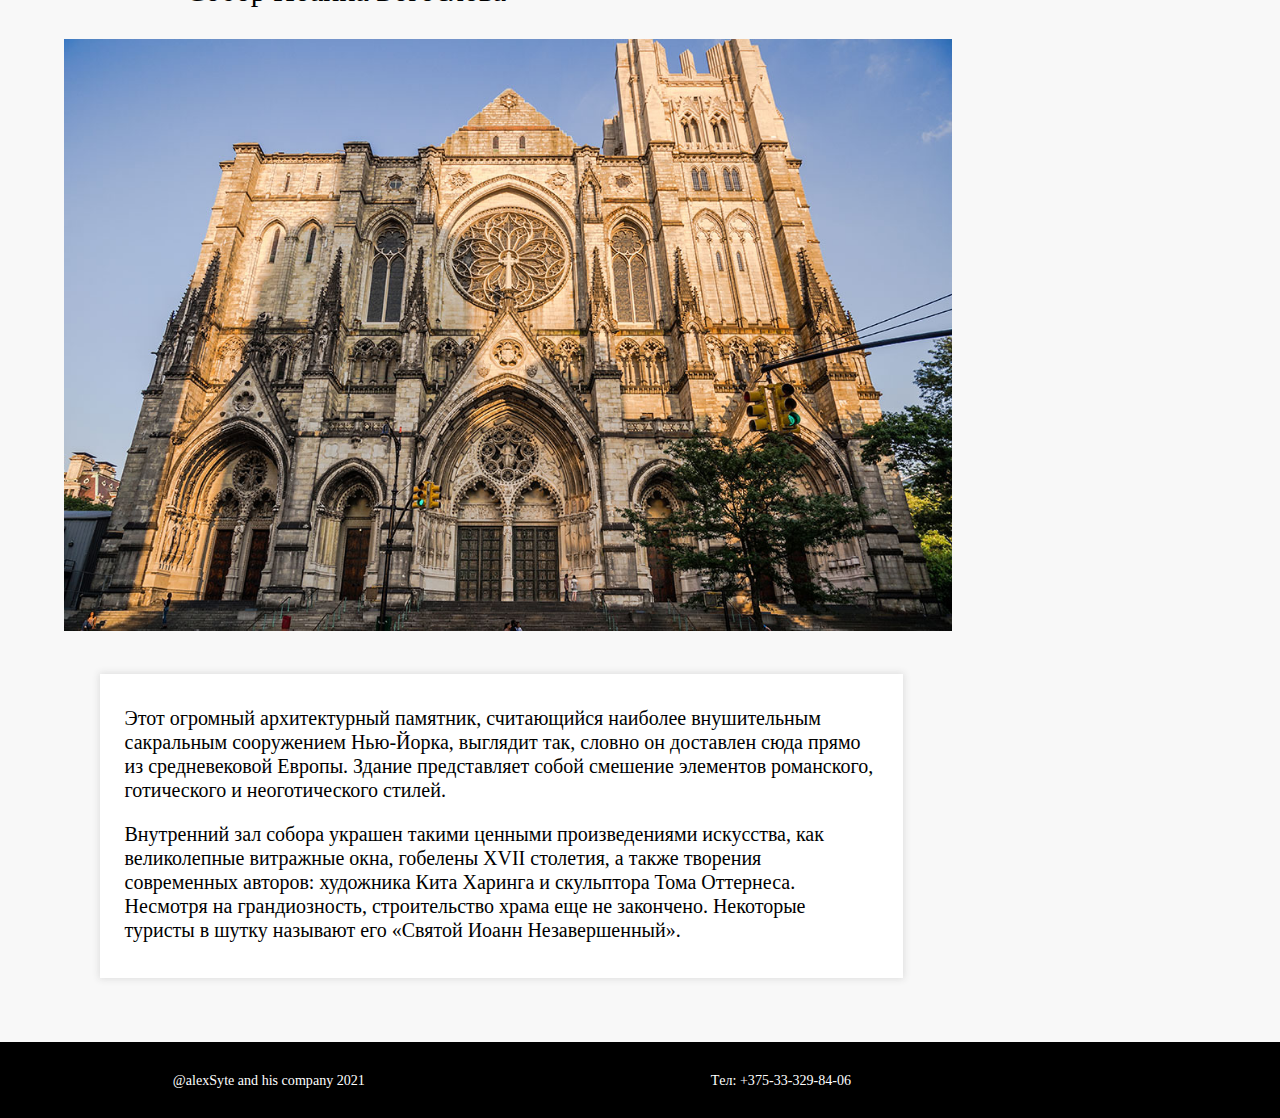
==== commit 59ffd6b9: "Final Var" ====
--- a/New_York.html
+++ b/New_York.html
@@ -47,7 +47,7 @@
             </div>
         </div>
     </aside>
-    <artical>
+    <div>
         <div class="boxShadow ">
             <div class="intro_text">
                 <p align="justify">
@@ -63,21 +63,23 @@
                 </p>
             </div>
         </div>
-    </artical>
-    <div class="nav_title">В этой статье :</div>
+    </div>
     <nav>
-        <ol class="nav">
-            <li><a class="nav_link" href="#grand-canal">Статуя Свободы</a></li>
-            <li><a class="nav_link" href="#st.-marks-basilica">Небоскрёб Эмпайр-стейт-билдинг</a></li>
-            <li><a class="nav_link" href="#san-giorgio-maggiore">Центральный парк</a></li>
-            <li><a class="nav_link" href="#bridge-of-sighs">Площадь Таймс-сквер</a></li>
-            <li><a class="nav_link" href="#burano-canal">Бруклинский мост</a></li>
-            <li><a class="nav_link" href="#carnaval">Рокфеллеровский центр</a></li>
-            <li><a class="nav_link" href="#rialto-bridge">Улица Бродвей</a></li>
-            <li><a class="nav_link" href="#dvorec-dozhej">Флэтайрон-билдинг – здание «Утюг»</a></li>
-            <li><a class="nav_link" href="#santi-giovanni-e-paolo">Собор Святого Патрика</a></li>
-            <li><a class="nav_link" href="#scuola-grande-di-san-rocco">Собор Иоанна Богослова</a></li>
-        </ol>
+        <div class="bufForNav">
+            <div class="nav_title">В этой статье :</div>
+            <ol class="nav">
+                <li><a class="nav_link" href="#grand-canal">Статуя Свободы</a></li>
+                <li><a class="nav_link" href="#st.-marks-basilica">Небоскрёб Эмпайр-стейт-билдинг</a></li>
+                <li><a class="nav_link" href="#san-giorgio-maggiore">Центральный парк</a></li>
+                <li><a class="nav_link" href="#bridge-of-sighs">Площадь Таймс-сквер</a></li>
+                <li><a class="nav_link" href="#burano-canal">Бруклинский мост</a></li>
+                <li><a class="nav_link" href="#carnaval">Рокфеллеровский центр</a></li>
+                <li><a class="nav_link" href="#rialto-bridge">Улица Бродвей</a></li>
+                <li><a class="nav_link" href="#dvorec-dozhej">Флэтайрон-билдинг – здание «Утюг»</a></li>
+                <li><a class="nav_link" href="#santi-giovanni-e-paolo">Собор Святого Патрика</a></li>
+                <li><a class="nav_link" href="#scuola-grande-di-san-rocco">Собор Иоанна Богослова</a></li>
+            </ol>
+        </div>
     </nav>
     <main>
         <div class="sight">
@@ -341,8 +343,13 @@
         </div>
     </main>
     <footer class="footer">
-        <div class="footer__title">
-            @alexSyte and his company 2021
+        <div class="con">
+            <div class="footer__title">
+                @alexSyte and his company 2021
+            </div>
+            <div class="footer__title">
+                Tел: +375-33-329-84-06
+            </div>
         </div>
     </footer>
 </body>
--- a/styles.css
+++ b/styles.css
@@ -8,15 +8,14 @@
     line-height: 1.5em;
     color: black;
     background: #f8f8f8;
-}
-
-*,
-*:before,
-*:after {
+    overflow: scroll;
+}
+
+*{
     box-sizing: border-box;
 }
 
-h1, h2, h3, h4, h5, h6, p {
+h1, h2, h3, h4, h5, h6, p, aside {
     margin: 0;
 }
 
@@ -45,12 +44,15 @@
     display: flex;
 }
 
+.pic-Rec{
+    width: 60%;
+}
+
 .list-cites { /* ссылки завернуты в элементы списка*/
     display: flex;
     align-items: center;
     justify-content: center;
     list-style-type: none;
-    position: relative;
     height: 100%;
     flex-grow: 1;
     margin-top: 1.3%;
@@ -87,21 +89,20 @@
 .recommended-place { /*справа рекомендации*/
     width: 28%;
     float: right;
-    margin-top: 1%;
+    margin: 1% 0 0 0;
 }
 
 .rec-title { /*заголовок рекомендаций*/
     text-align: center;
     font-size: 2vw;
-    margin-top: 3%;
-    padding: 5% 0% 5% 0%;
+    margin: 3% 0 0 0;
+    padding: 5% 0 5% 0;
 }
 
 .recommend-cites { /*картинка и название реком города*/
     display: flex;
-    flex-direction: row;
-    justify-content: flex-start;
-    padding: 2vw 0vw 2vw 0vw;
+    padding: 2vw 0 2vw 0;
+    margin: 0;
 }
 
 .config-recomm-text { /*название города по середине*/
@@ -110,6 +111,7 @@
     display: flex;
     flex-direction: column;
     justify-content: center;
+    margin: 0;
 }
 
 .Rome-text { /*сам текст */
@@ -122,7 +124,7 @@
     display: block;
     margin-left: 3%;
     text-transform: uppercase;
-    font-width: 500;
+/*    font-width: 500;*/
     opacity: 1;
 }
 
@@ -130,7 +132,6 @@
     opacity: 0.5;
     color: grey;
     transition: opacity .2s linear;
-    transition: color .2s linear;
 }
 
 /* TODO content(navigation)*/
@@ -138,25 +139,28 @@
     padding-bottom: 20px;
     width: 100%;
     padding-left: 15%;
-    font-size: 35px;
+    font-size: 30px;
     font-weight: bolder;
     font-family: 'Montaga', serif;
 }
 
+.bufForNav{
+    max-width: 68%;
+}
+
 .nav { /*отвечает за навигацию*/
-    line-height: 1.6;
+    line-height: 150%;
     margin: 0;
     width: 100%;
     padding-left: 10%;
-    font-size: 25px;
     font-weight: normal;
+    font-size: 23px;
     font-family: 'Montaga', serif;
 }
 
 .nav_link { /*ссылочки*/
     color: black;
     text-decoration: none;
-    position: relative;
     transition: color .3s linear;
 }
 
@@ -169,6 +173,7 @@
 
 .main {
     width: 100%;
+    margin: 0;
 }
 
 figure {
@@ -206,9 +211,15 @@
     background-color: #000;
 }
 
+.con{
+    display: flex;
+    position: center;
+    width: 80%;
+}
+
 .footer__title {
-    padding-left: 33%;
     color: white;
-    font-size: 16px;
+    font-size: 1.1vw;
     font-weight: 500;
-}
+    margin: auto;
+}
